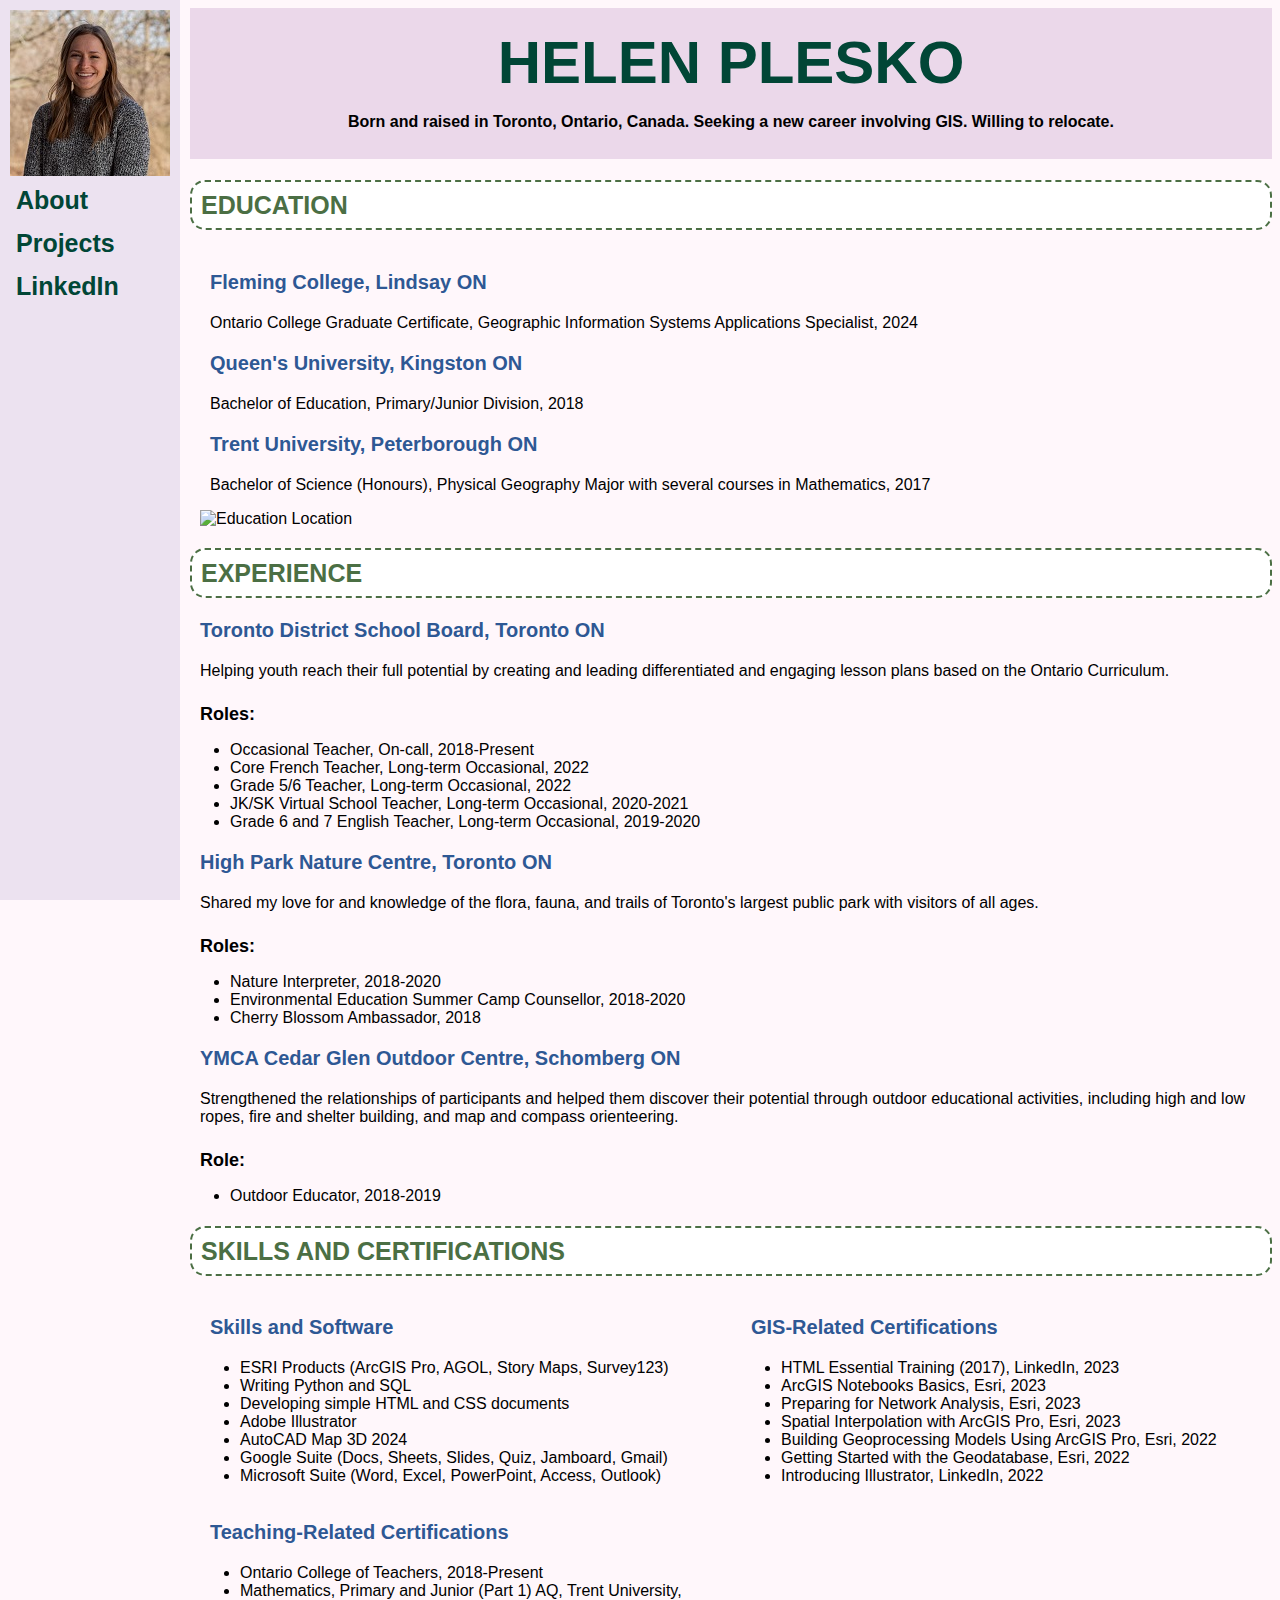
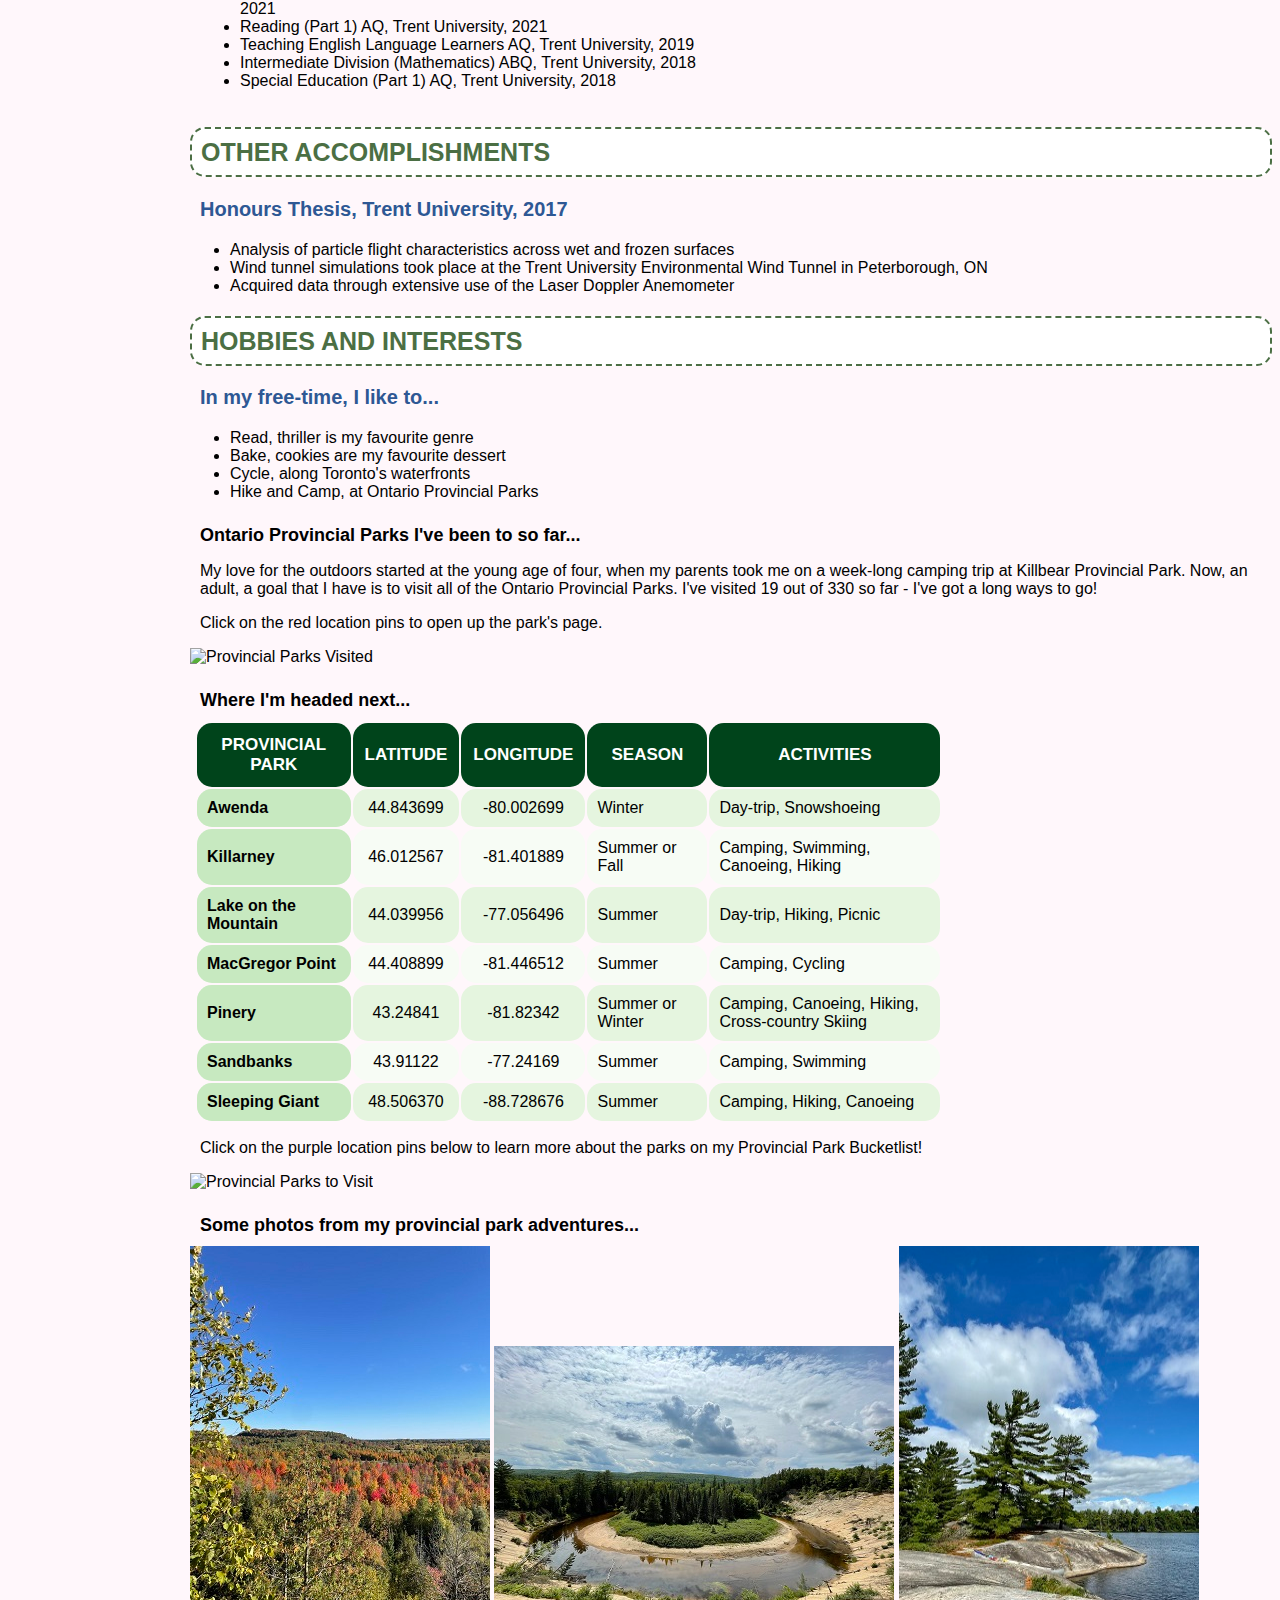
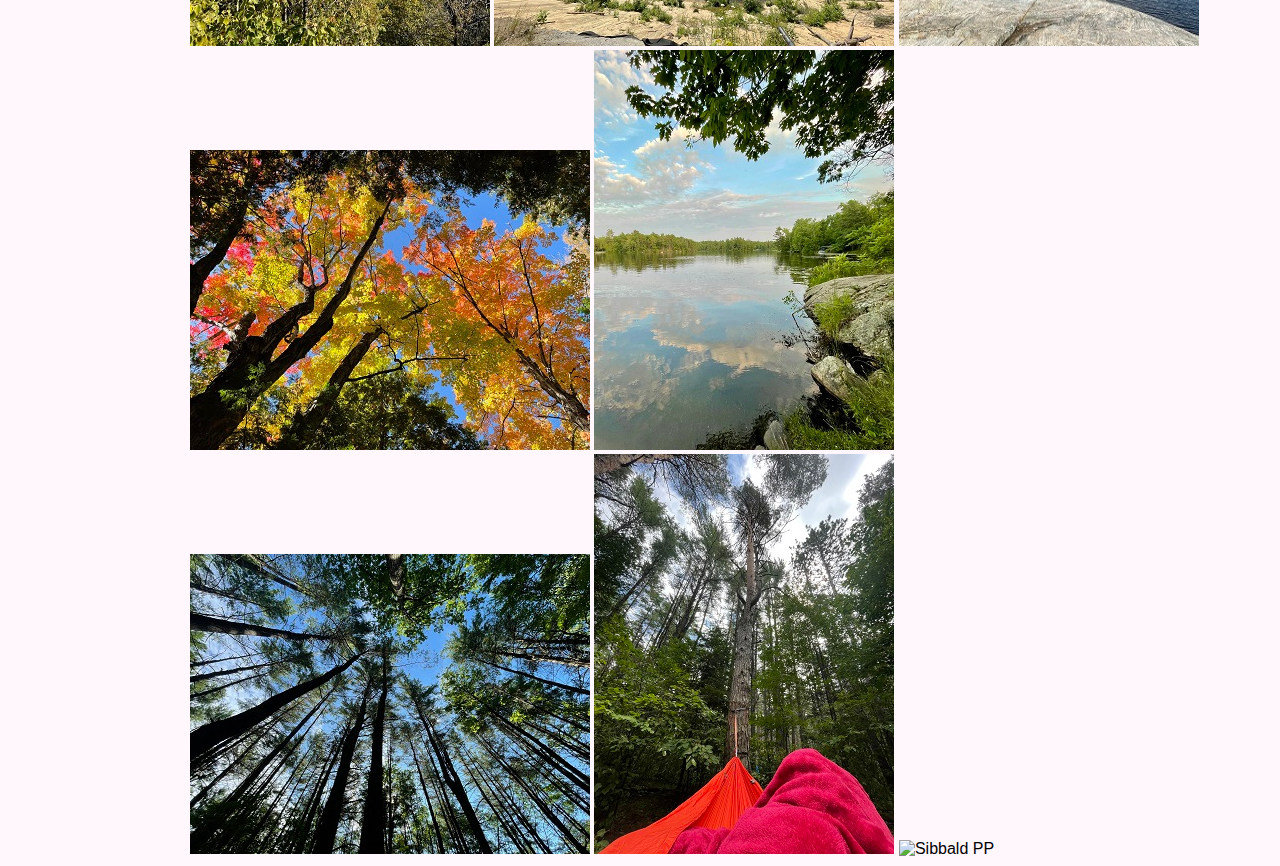
==== index.html @ 0fd867c6 "Update index.html" ====
<!DOCTYPE html>
<html lang="en">
<head>
	<title>Helen Plesko</title>
	<meta name="viewport" content="width=device-width, initial-scale=1">
	<!-- External link to stylesheet -->
	<link rel="stylesheet" href="./mystyle.css">
</head>
<body>

<!-- MenuOption Begin, inspired by: https://www.w3schools.com/howto/howto_css_fixed_sidebar.asp -->
<!-- Sidebar with a picture of myself and links to my webpages and external LinkedIn page. -->
<div class="leftmenu">
	<img src="HPleskoSelf.jpg" alt="Headshot of Helen Plesko" width="160" height="166" class="centerimage">
	<a href="./index.html">About</a>
	<a href="./projects.html">Projects</a>
	<a href="https://www.linkedin.com/in/helenplesko/" target="_blank">LinkedIn</a>
</div>
<!-- MenuOption End, inspired by: https://www.w3schools.com/howto/howto_css_fixed_sidebar.asp -->

<!-- Site banner text -->
<div class="sitebanner">
	<h1>HELEN PLESKO</h1>
	<p>Born and raised in Toronto, Ontario, Canada. Seeking a new career involving GIS. Willing to relocate.</p>
</div>

<!-- Education displayed with headings, what I studied, and a map showing where the institutions are on a static map. -->
<!-- Info is displayed in two columns so that they can be shown side by side. -->
<h2>EDUCATION</h2>
<div class="roweducation">
	<div class="columneducation">
		<h3>Fleming College, Lindsay ON</h3>
			<p>Ontario College Graduate Certificate, Geographic Information Systems Applications Specialist, 2024</p>
		<h3>Queen's University, Kingston ON</h3>
			<p>Bachelor of Education, Primary/Junior Division, 2018</p>
		<h3>Trent University, Peterborough ON</h3>
			<p>Bachelor of Science (Honours), Physical Geography Major with several courses in Mathematics, 2017</p>
	</div>
	<div class="columneducation">
		<!-- GMapsOption Begin -->
		<!-- Google API Static Map showing the locations of the post secondary schools I've attended. -->
		<img src="https://maps.googleapis.com/maps/api/staticmap?size=550x300&center=44.3251220%2C-77.5893000&maptype=roadmap&zoom=8&markers=size%3Amid%7Ccolor%3A0x387846%7Clabel%3AT%7CTrent+University+Peterborough+ON&markers=size%3Amid%7Ccolor%3Ared%7Clabel%3AF%7CFleming+College+Lindsay+ON&markers=size%3Amid%7Ccolor%3A0x3974BF%7Clabel%3AQ%7CQueens+University+Kingston+ON&key=AIzaSyD1Tk0KkDWUvFEaVfc79DU9C4dk5x-CjwI" alt="Education Location" width="550" height="300">
		<!-- GMapsOption End -->
	</div>
</div>

<!-- Experiences displayed with headings, what I did there, and roles in unordered lists. -->
<h2>EXPERIENCE</h2>
	<!-- Work Experience 1, with role listed as an unordered list -->
	<h3>Toronto District School Board, Toronto ON</h3>
	<p>Helping youth reach their full potential by creating and leading differentiated and engaging lesson plans based on the Ontario Curriculum.
	<h4>Roles:</h4>
		<ul>
			<li>Occasional Teacher, On-call, 2018-Present</li>
			<li>Core French Teacher, Long-term Occasional, 2022</li>
			<li>Grade 5/6 Teacher, Long-term Occasional, 2022</li>
			<li>JK/SK Virtual School Teacher, Long-term Occasional, 2020-2021</li>
			<li>Grade 6 and 7 English Teacher, Long-term Occasional, 2019-2020</li>
		</ul>
	<!-- Work Experience 2, with role listed as an unordered list -->
	<h3>High Park Nature Centre, Toronto ON</h3>
	<p>Shared my love for and knowledge of the flora, fauna, and trails of Toronto's largest public park with visitors of all ages.</p>
	<h4>Roles:</h4>
		<ul>
			<li>Nature Interpreter, 2018-2020</li>
			<li>Environmental Education Summer Camp Counsellor, 2018-2020</li>
			<li>Cherry Blossom Ambassador, 2018</li>
		</ul>
	<!-- Work Experience 3, with role listed as an unordered list -->
	<h3>YMCA Cedar Glen Outdoor Centre, Schomberg ON</h3>
	<p>Strengthened the relationships of participants and helped them discover their potential through outdoor educational activities, including high and low ropes, fire and shelter building, and map and compass orienteering.</p>
	<h4>Role:</h4>
		<ul>
			<li>Outdoor Educator, 2018-2019</li>
		</ul>

<!-- Skills and certifications displayed in three equal columns, becomes stacked when page is too small -->
<h2>SKILLS AND CERTIFICATIONS</h2>
<div class="rowskills">
	<div class="columnskills">
		<h3>Skills and Software</h3> 
			<ul> <!--Unordered list of my skills and software familiarity-->
				<li>ESRI Products (ArcGIS Pro, AGOL, Story Maps, Survey123)</li>
				<li>Writing Python and SQL</li>
				<li>Developing simple HTML and CSS documents</li>
				<li>Adobe Illustrator</li>
				<li>AutoCAD Map 3D 2024</li>
				<li>Google Suite (Docs, Sheets, Slides, Quiz, Jamboard, Gmail)</li>
				<li>Microsoft Suite (Word, Excel, PowerPoint, Access, Outlook)</li>
			</ul>
	</div>
	<div class="columnskills">
		<h3>GIS-Related Certifications</h3>
			<ul> <!--Unordered list of my GIS-related certifications-->
				<li>HTML Essential Training (2017), LinkedIn, 2023</li>
				<li>ArcGIS Notebooks Basics, Esri, 2023</li>
				<li>Preparing for Network Analysis, Esri, 2023</li>
				<li>Spatial Interpolation with ArcGIS Pro, Esri, 2023</li>
				<li>Building Geoprocessing Models Using ArcGIS Pro, Esri, 2022</li>
				<li>Getting Started with the Geodatabase, Esri, 2022</li>
				<li>Introducing Illustrator, LinkedIn, 2022</li>
			</ul>
	</div>
	<div class="columnskills">
		<h3>Teaching-Related Certifications</h3>
			<ul> <!--Unordered list of my teaching-related certifications-->
				<li>Ontario College of Teachers, 2018-Present</li>
				<li>Mathematics, Primary and Junior (Part 1) AQ, Trent University, 2021</li>
				<li>Reading (Part 1) AQ, Trent University, 2021</li>
				<li>Teaching English Language Learners AQ, Trent University, 2019</li>
				<li>Intermediate Division (Mathematics) ABQ, Trent University, 2018</li>
				<li>Special Education (Part 1) AQ, Trent University, 2018</li>
			</ul>
	</div>
</div>

<!-- Other accomplishments displayed with headings and unordered list describing accomplishment. -->
<h2>OTHER ACCOMPLISHMENTS</h2>
	<h3>Honours Thesis, Trent University, 2017</h3>
		<ul>
			<li>Analysis of particle flight characteristics across wet and frozen surfaces</li>
			<li>Wind tunnel simulations took place at the Trent University Environmental Wind Tunnel in Peterborough, ON</li>
			<li>Acquired data through extensive use of the Laser Doppler Anemometer</li>
		</ul>

<!-- Hobbies and interests displayed with headings, unordered lists, static image map, and table. -->
<h2>HOBBIES AND INTERESTS</h2>
	
	<h3>In my free-time, I like to...</h3>
		<ul> <!-- Unordered list of things I enjoy doing in my free-time -->
			<li>Read, thriller is my favourite genre</li>
			<li>Bake, cookies are my favourite dessert</li>
			<li>Cycle, along Toronto's waterfronts</li>
			<li>Hike and Camp, at Ontario Provincial Parks</li>
		</ul>
	
	<h4>Ontario Provincial Parks I've been to so far...</h4>
		<p>My love for the outdoors started at the young age of four, when my parents took me on a week-long camping trip at Killbear Provincial Park. Now, an adult, a goal that I have is to visit all of the Ontario Provincial Parks. I've visited 19 out of 330 so far - I've got a long ways to go!</p>
		<p>Click on the red location pins to open up the park's page.</p>
	
		<!-- GMapsOption Begin -->
		<!-- Google API Static Map showing the Ontario Provincial Parks I have visited. -->
		<img src="https://maps.googleapis.com/maps/api/staticmap?center=Balsam+Lake+Ontario&size=500x500&zoom=7&maptype=terrain&markers=size%3Atiny%7C45.3915%2C-79.2140&markers=size%3Atiny%7C44.62555%2C-78.85738&markers=size%3Atiny%7C44.89720%2C-77.20950&markers=size%3Atiny%7C43.40684%2C-79.76889&markers=size%3Atiny%7C43.8755%2C-78.777834&markers=size%3Atiny%7C44.150159%2C-79.898905&markers=size%3Atiny%7C44.340451%2C-78.534350&markers=size%3Atiny%7C43.81636964%2C-80.01141257&markers=size%3Atiny%7C45.91768%2C-80.55927&markers=size%3Atiny%7C45.00240053%2C-79.51835187&markers=size%3Atiny%7C45.35886%2C-80.21344&markers=size%3Atiny%7C44.296983%2C-78.270292&markers=size%3Atiny%7C44.0477951%2C-80.07415366&markers=size%3Atiny%7C43.953448%2C-77.522129&markers=size%3Atiny%7C45.567143502%2C-78.438456087&markers=size%3Atiny%7C44.0101%2C-77.7416&markers=size%3Atiny%7C44.3217%2C-79.3250&markers=size%3Atiny%7C44.88824%2C-79.75216&markers=size%3Atiny%7C44.498500%2C-80.047283&key=AIzaSyD1Tk0KkDWUvFEaVfc79DU9C4dk5x-CjwI" alt="Provincial Parks Visited" width="500" height="500" usemap="#parkmap">
		<!-- GMapsOption End -->

		<!-- Image Map Begin, inspired by https://www.w3schools.com/html/tryit.asp?filename=tryhtml_images_map2 -->
		<!-- Clicking on the pins on the static map will bring you to the parks page. -->
			<map name="parkmap">
				<area shape="circle" coords="287,112,5" alt="Algonquin Provincial Park (Pog Lake)" href="https://www.ontarioparks.com/park/algonquin" target="_blank">
				<area shape="circle" coords="216,137,5" alt="Arrowhead Provincial Park" href="https://www.ontarioparks.com/park/arrowhead" target="_blank">
				<area shape="circle" coords="248,234,5" alt="Balsam Lake Provincial Park" href="https://www.ontarioparks.com/park/balsamlake" target="_blank">
				<area shape="circle" coords="400,200,5" alt="Bon Echo Provincial Park" href="https://www.ontarioparks.com/park/bonecho" target="_blank">
				<area shape="circle" coords="164,389,5" alt="Bronte Creek Provincial Park" href="https://www.ontarioparks.com/park/brontecreek" target="_blank">
				<area shape="circle" coords="255,329,5" alt="Darlington Provincial Park" href="https://www.ontarioparks.com/park/darlington" target="_blank">
				<area shape="circle" coords="153,293,5" alt="Earl Rowe Provincial Park" href="https://www.ontarioparks.com/park/earlrowe" target="_blank">
				<area shape="circle" coords="278,270,5" alt="Emily Provincial Park" href="https://www.ontarioparks.com/park/emily" target="_blank">
				<area shape="circle" coords="142,336,5" alt="Forks of the Credit Provincial Park" href="https://www.ontarioparks.com/park/forksofthecredit" target="_blank">
				<area shape="circle" coords="94,68,5" alt="Grundy Lake Provincial Park" href="https://www.ontarioparks.com/park/grundylake" target="_blank">
				<area shape="circle" coords="189,184,5" alt="Hardy Lake Provincial Park" href="https://www.ontarioparks.com/park/hardylake" target="_blank">
				<area shape="circle" coords="125,140,5" alt="Killbear Provincial Park" href="https://www.ontarioparks.com/park/killbear" target="_blank">
				<area shape="circle" coords="302,278,5" alt="Mark S Burnham Provincial Park" href="https://www.ontarioparks.com/park/marksburnham" target="_blank">
				<area shape="circle" coords="137,308,5" alt="Mono Cliffs Provincial Park" href="https://www.ontarioparks.com/park/monocliffs" target="_blank">
				<area shape="circle" coords="370,320,5" alt="North Beach Provincial Park" href="https://www.ontarioparks.com/park/northbeach" target="_blank">
				<area shape="circle" coords="348,311,5" alt="Presqu'ile Provincial Park" href="https://www.ontarioparks.com/park/presquile" target="_blank">
				<area shape="circle" coords="206,274,5" alt="Sibbald Point Provincial Park" href="https://www.ontarioparks.com/park/sibbaldpoint" target="_blank">
				<area shape="circle" coords="167,201,5" alt="Six Mile Lake Provincial Park" href="https://www.ontarioparks.com/park/sixmilelake" target="_blank">
				<area shape="circle" coords="140,250,5" alt="Wasaga Beach Provincial Park" href="https://www.ontarioparks.com/park/wasagabeach" target="_blank">
			</map>
		<!-- Image Map End, inspired by https://www.w3schools.com/html/tryit.asp?filename=tryhtml_images_map2 -->
			
	<h4>Where I'm headed next...</h4>
	
		<!-- TableOption Begin -->
		<!-- Table of the Ontario Provincial Parks I hope to visit in the near future, their latitudes, longitudes, when I would visit, and activities to do there. -->
		<table id="futureparks">
			<tr> <!--Column Headings-->
				<th>PROVINCIAL PARK</th>
				<th>LATITUDE</th>
				<th>LONGITUDE</th>
				<th>SEASON</th>
				<th>ACTIVITIES</th>
			</tr>
			<tr> <!--Park 1-->
				<td>Awenda</td>
				<td>44.843699</td>
				<td>-80.002699</td>
				<td>Winter</td>
				<td>Day-trip, Snowshoeing</td>
			</tr>
			<tr> <!--Park 2-->
				<td>Killarney</td>
				<td>46.012567</td>
				<td>-81.401889</td>
				<td>Summer or Fall</td>
				<td>Camping, Swimming, Canoeing, Hiking</td>
			</tr>
			<tr> <!--Park 3-->
				<td>Lake on the Mountain</td>
				<td>44.039956</td>
				<td>-77.056496</td>
				<td>Summer</td>
				<td>Day-trip, Hiking, Picnic</td>
			</tr>
			<tr> <!--Park 4-->
				<td>MacGregor Point</td>
				<td>44.408899</td>
				<td>-81.446512</td>
				<td>Summer</td>
				<td>Camping, Cycling</td>
			</tr>
			<tr> <!--Park 5-->
				<td>Pinery</td>
				<td>43.24841</td>
				<td>-81.82342</td>
				<td>Summer or Winter</td>
				<td>Camping, Canoeing, Hiking, Cross-country Skiing</td>
			</tr>
			<tr> <!--Park 6-->
				<td>Sandbanks</td>
				<td>43.91122</td>
				<td>-77.24169</td>
				<td>Summer</td>
				<td>Camping, Swimming</td>
			</tr>
			<tr> <!--Park 7-->
				<td>Sleeping Giant</td>
				<td>48.506370</td>
				<td>-88.728676</td>
				<td>Summer</td>
				<td>Camping, Hiking, Canoeing</td>
			</tr>
		</table>
		<!--TableOption End-->
		
		<p>Click on the purple location pins below to learn more about the parks on my Provincial Park Bucketlist! </p>
		<!-- GMapsOption Begin -->
		<!-- Google API Static Map showing the Ontario Provincial Parks I hope to visit in the near future. -->
		<img src="https://maps.googleapis.com/maps/api/staticmap?center=46.18932867357%2C-82.7938472446&size=620x500&zoom=6&maptype=terrain&markers=size%3Atiny%7Ccolor%3A0xca38ff%7C44.843699%2C-80.002699&markers=size%3Atiny%7Ccolor%3A0xca38ff%7C46.012567%2C-81.401889&markers=size%3Atiny%7Ccolor%3A0xca38ff%7C44.039956%2C-77.056496&markers=size%3Atiny%7Ccolor%3A0xca38ff%7C44.408899%2C-81.446512&markers=size%3Atiny%7Ccolor%3A0xca38ff%7C43.24841%2C-81.82342&markers=size%3Atiny%7Ccolor%3A0xca38ff%7C43.91122%2C-77.24169&markers=size%3Atiny%7Ccolor%3A0xca38ff%7C48.506370%2C-88.728676&key=AIzaSyD1Tk0KkDWUvFEaVfc79DU9C4dk5x-CjwI" alt="Provincial Parks to Visit" width="620" height="500" usemap="#futureparkmap">
		<!-- GMapsOption End -->

		<!-- Image Map Begin, inspired by https://www.w3schools.com/html/tryit.asp?filename=tryhtml_images_map2 -->
		<!-- Clicking on the pins on the static map will bring you to the parks page. -->
			<map name="futureparkmap">
				<area shape="circle" coords="435,326,5" alt="Awenda Provincial Park" href="https://www.ontarioparks.com/park/awenda" target="_blank">
				<area shape="circle" coords="374,252,5" alt="Killarney Provincial Park" href="https://www.ontarioparks.com/park/killarney" target="_blank">
				<area shape="circle" coords="572,378,5" alt="Lake on the Mountain Provincial Park" href="https://www.ontarioparks.com/park/lakeonthemountain" target="_blank">
				<area shape="circle" coords="370,356,5" alt="MacGregor Point Provincial Park" href="https://www.ontarioparks.com/park/macgregorpoint" target="_blank">
				<area shape="circle" coords="355,429,5" alt="Pinery Provincial Park" href="https://www.ontarioparks.com/park/pinery" target="_blank">
				<area shape="circle" coords="562,388,5" alt="Sandbanks Provincial Park" href="https://www.ontarioparks.com/park/sandbanks" target="_blank">
				<area shape="circle" coords="39,86,5" alt="Sleeping Giant Provincial Park" href="https://www.ontarioparks.com/park/sleepinggiant" target="_blank">
			</map>
		<!-- Image Map End, inspired by https://www.w3schools.com/html/tryit.asp?filename=tryhtml_images_map2 -->
		
	<h4>Some photos from my provincial park adventures...</h4>
		<!-- ImageOption Begin -->
		<!-- Images I have taken at various provincial parks -->
		<img src="HPleskoMonoCliffs.jpeg" alt="Mono Cliffs PP" width="300" height="400">
		<img src="HPleskoArrowhead.jpeg" alt="Arrowhead PP" width="400" height="300">
		<img src="HPleskoGrundy.jpeg" alt="Grundy PP" width="300" height="400">
		<img src="HPleskoForksOfTheCredit.jpeg" alt="Forks of the Credit PP" width="400" height="300">
		<img src="HPleskoSixMile.jpeg" alt="Six Mile PP" width="300" height="400">
		<img src="HPleskoBonEcho.jpeg" alt="Bon Echo PP" width="400" height="300">
		<img src="HPleskoAlgonquin.jpeg" alt="Algonquin PP" width="300" height="400">
		<img src="HPleskoSibbald.jpeg" alt="Sibbald PP" width="400" height="300">
		<!-- ImageOption End -->
	
</body>
</html>
---- mystyle.css ----
/* Body of html page background and font */
body {
	background-color: #fff7fb;
	font-family: "century gothic", verdana, arial, sans-serif;
	margin-left: 190px;
}

/* MenuOption Begin, inspired by https://www.w3schools.com/howto/howto_css_fixed_sidebar.asp */
/* Customization of side navigation bar */
.leftmenu {
	background-color: #ece2f0;
	height: 100%;
	width: 180px;
	position: fixed;
	top: 0;
	left: 0;
	padding-top: 10px;
}
/* Customization of the font in the side navigation bar */
.leftmenu a {
	color: #014636;
	font-weight: bold;
	font-size: 25px;
	font-family: "century gothic", verdana, arial, sans-serif;
	padding: 10px 6px 4px 16px;
	text-decoration: none;
	display: block;
}
/* Change colour, weight, size, and underline of font when mouse hovers over the sidebar links */
.leftmenu a:hover {
	color: #08519c;
	font-weight: lighter;
	font-size: 30px;
	text-decoration: underline;
	text-decoration-style: wavy;
}
/* ResponsiveOption Begin, inspired by https://www.w3schools.com/howto/tryit.asp?filename=tryhow_css_sidebar_responsive */
/* When the screen size is too small, my photo and the sidebar links move to the top of the page. */
@media screen and (max-width: 800px) {
	.leftmenu {
		width: 100%;
		height: auto;
		position: relative;
	}
	.leftmenu a {
		float: left;
	}
	body {
		margin-left: 0px; /* margin is removed from the body */
	}
}
/* ResponsiveOption End, inspired by https://www.w3schools.com/howto/tryit.asp?filename=tryhow_css_sidebar_responsive */
/* MenuOption End, inspired by https://www.w3schools.com/howto/howto_css_fixed_sidebar.asp */

/* Customization of site banner */
.sitebanner {
	text-align: center;
	padding-top: 5px;
	padding-bottom: 12px;
	background: #ebd8ea;
}
/* Customization of site banner paragraph text */
.sitebanner p {
	color: #000;
	text-align: center;
	font-weight: bold;
	font-size: 16px;
	font-family: "century gothic", verdana, arial, sans-serif;
	padding-left: 20px;
	padding-right: 20px;
}
/* Customization of Header 1 */
h1 {
	color: #014636;
	text-align: center;
	font-weight: bold;
	font-size: 60px;
	font-family: "century gothic", verdana, arial, sans-serif;
	margin-block-start: 15px;
	margin-block-end: 15px;
}

/* Customization of Header 2 */
/* h2, inspired by Shawn Morgan, https://fleming.desire2learn.com/d2l/home */
h2 {
	color: #4B6F44;
	text-align: left;
	font-weight: bold;
	font-size: 25px;
	font-family: "century gothic", verdana, arial, sans-serif;
	border-radius: 15px;
	border: 2px dashed #4B6F44;
	background: #FFF;
	padding: 9px;
	width: auto;
	height: 50px;
}
/* End of h2, inspired by Shawn Morgan, https://fleming.desire2learn.com/d2l/home */

/* Customization of Header 3 */
h3 {
	color: #2E5894;
	text-align: left;
	font-weight: bold;
	font-size: 20px;
	font-family: "century gothic", verdana, arial, sans-serif;
	padding-left: 10px;
	padding-right: 10px;
}

/* Customization of projects Header 3 text*/
/* .projects h3, inspired by Shawn Morgan, https://fleming.desire2learn.com/d2l/home */
.projects h3 {
	color: #2E5894;
	text-align: center;
	font-weight: bold;
	font-size: 20px;
	font-family: "century gothic", verdana, arial, sans-serif;
	border-radius: 15px;
	border: 1px solid #2E5894;
	background: #f0f5fc;
	padding: 7px;
	width: auto;
	height: 40px;
	padding-left: 10px;
	padding-right: 10px;
}
/* End of .projects h3, inspired by Shawn Morgan, https://fleming.desire2learn.com/d2l/home */

/* Customization of Header 4 */
h4 {
	color: #000;
	text-align: left;
	font-weight: bold;
	font-size: 18px;
	font-family: "century gothic", verdana, arial, sans-serif;
	margin-block-end: 10px;
	padding-left: 10px;
	padding-right: 10px;
}

/* Customization of paragraph text */
p {
	color: #000;
	text-align: left;
	font-weight: normal;
	font-size: 16px;
	font-family: "century gothic", verdana, arial, sans-serif;
	padding-left: 10px;
	padding-right: 10px;
}

/* TableOption Begin, inspired by https://www.w3schools.com/css/tryit.asp?filename=trycss_table_fancy */
/* Colours inspired by https://colorbrewer2.org/#type=sequential&scheme=Greens&n=9 */
/* Customization of whole table */
#futureparks {
	font-family: "century gothic", verdana, arial, sans-serif;
	width: 70%;
	padding-left: 5px;
	padding-right: 5px;
}
/* Customization of table content */
#futureparks td {
	border: 1px;
	padding: 10px;
	border-radius: 15px;
	font-size: 16px;
}
/* Make the first column a certain colour and bold */
#futureparks td:nth-child(1){
	background-color: #c7e9c0;
	font-weight: bold;
}
/* Make second and third column centered */
#futureparks td:nth-child(2), td:nth-child(3){
	text-align: center;
}
/* Make the even table rows a certain colour */
#futureparks tr:nth-child(even){
	background-color: #e5f5df;
}
/* Make the odd table rows a certain colour */
#futureparks tr:nth-child(odd){
	background-color: #f7fcf5;
}
/* Customization of table headings */
#futureparks th {
	padding: 12px;
	text-align: center;
	background-color: #00441b;
	color: white;
	border-radius: 15px;
	font-weight: bold;
	font-size: 17px;
}
/* TableOption End, inspired by https://www.w3schools.com/css/tryit.asp?filename=trycss_table_fancy */


/* Responsive Two Column Layout for About Page Begin, inspired by https://www.w3schools.com/howto/tryit.asp?filename=tryhow_css_two_columns_responsive */
/* Education Section */
* {
	box-sizing: border-box;
}
/* Create two even columns */
.columneducation {
	float: left;
	width: 50%; /* two columns */
	padding-left: 10px;
	padding-right: 10px;
}
/* Clear floats after the columns */
.roweducation:after {
	content: "";
	display: table;
	clear: both; 
}
/* Stack columns if page size is too small */
@media screen and (max-width: 1500px) {
	.columneducation {
		width: 100%;
	}
}
/* Responsive Two Column Layout for About Page End */

/* Responsive Three Column Layout for About Page Begin, inspired by https://www.w3schools.com/howto/tryit.asp?filename=tryhow_css_two_columns_responsive */
/* Skills and Certifications Section */
* {
	box-sizing: border-box;
}
/* Create three even columns */
.columnskills {
	float: left;
	width: 33.33%; /* three columns */
	padding-left: 10px;
	padding-right: 10px;
}
/* Clear floats after columns to allow page to continue flow of other content */
.rowskills:after {
	content: "";
	display: table;
	clear: both;
}
/* Display skills/certifications in two columns if page gets small */
@media screen and (max-width: 1500px) {
	.columnskills {
		width: 50%;
	}
}
/* Display skills/certifications in one column if page gets even smaller */
@media screen and (max-width: 700px) {
	.columnskills {
		width: 100%;
	}
}
/* Responsive Three Column Layout for About Page End */


/* Responsive Two Column Layout for Projects Page Begin, inspired by https://www.w3schools.com/howto/tryit.asp?filename=tryhow_css_two_columns_responsive */
/* Projects Section */
* {
	box-sizing: border-box;
}
/* Create two even columns */
.columnprojects {
	float: left;
	width: 50%; /* two columns */
	padding-left: 10px;
	padding-right: 10px;
}
/* Clear floats after columns to allow page to continue flow of other content */
.rowprojects:after {
	content: "";
	display: table;
	clear: both;
}
/* Display projects in one column if page size is too small */
@media screen and (max-width: 1500px) {
	.columnprojects {
		width: 100%;
	}
}
/* Responsive Two Column Layout for Projects Page End */


/* Center images, inspired by https://www.w3schools.com/howto/howto_css_image_center.asp */
.centerimage {
	display: block;
	margin-left: auto;
	margin-right: auto;
}


/* TableOption Begin, inspired by https://www.w3schools.com/css/tryit.asp?filename=trycss_table_fancy */
/* Colours inspired by https://colorbrewer2.org/#type=sequential&scheme=Blues&n=9 */
/* Customization of whole table */
#flemingcourses {
	font-family: "century gothic", verdana, arial, sans-serif;
	width: auto;
	padding-left: 5px;
	padding-right: 5px;
}
/* Customization of table content */
#flemingcourses td {
	border: 1px;
	padding: 10px;
	border-radius: 15px;
	text-align: center;
	font-size: 16px;
}
/* Make the odd table rows a certain colour */
#flemingcourses tr:nth-child(odd){
	background-color: #deebf7;
}
/* Make the even table rows a certain colour */
#flemingcourses tr:nth-child(even){
	background-color: #c6dbef;
}
/* Make the text in the even columns aligned left */
#flemingcourses td:nth-child(even), th:nth-child(even){
	text-align: left;
}
/* Customization of table headings */
#flemingcourses th {
	padding: 14px;
	background-color: #08519c;
	color: white;
	border-radius: 15px;
	font-size: 17px;
}
/* TableOption End, inspired by https://www.w3schools.com/css/tryit.asp?filename=trycss_table_fancy */
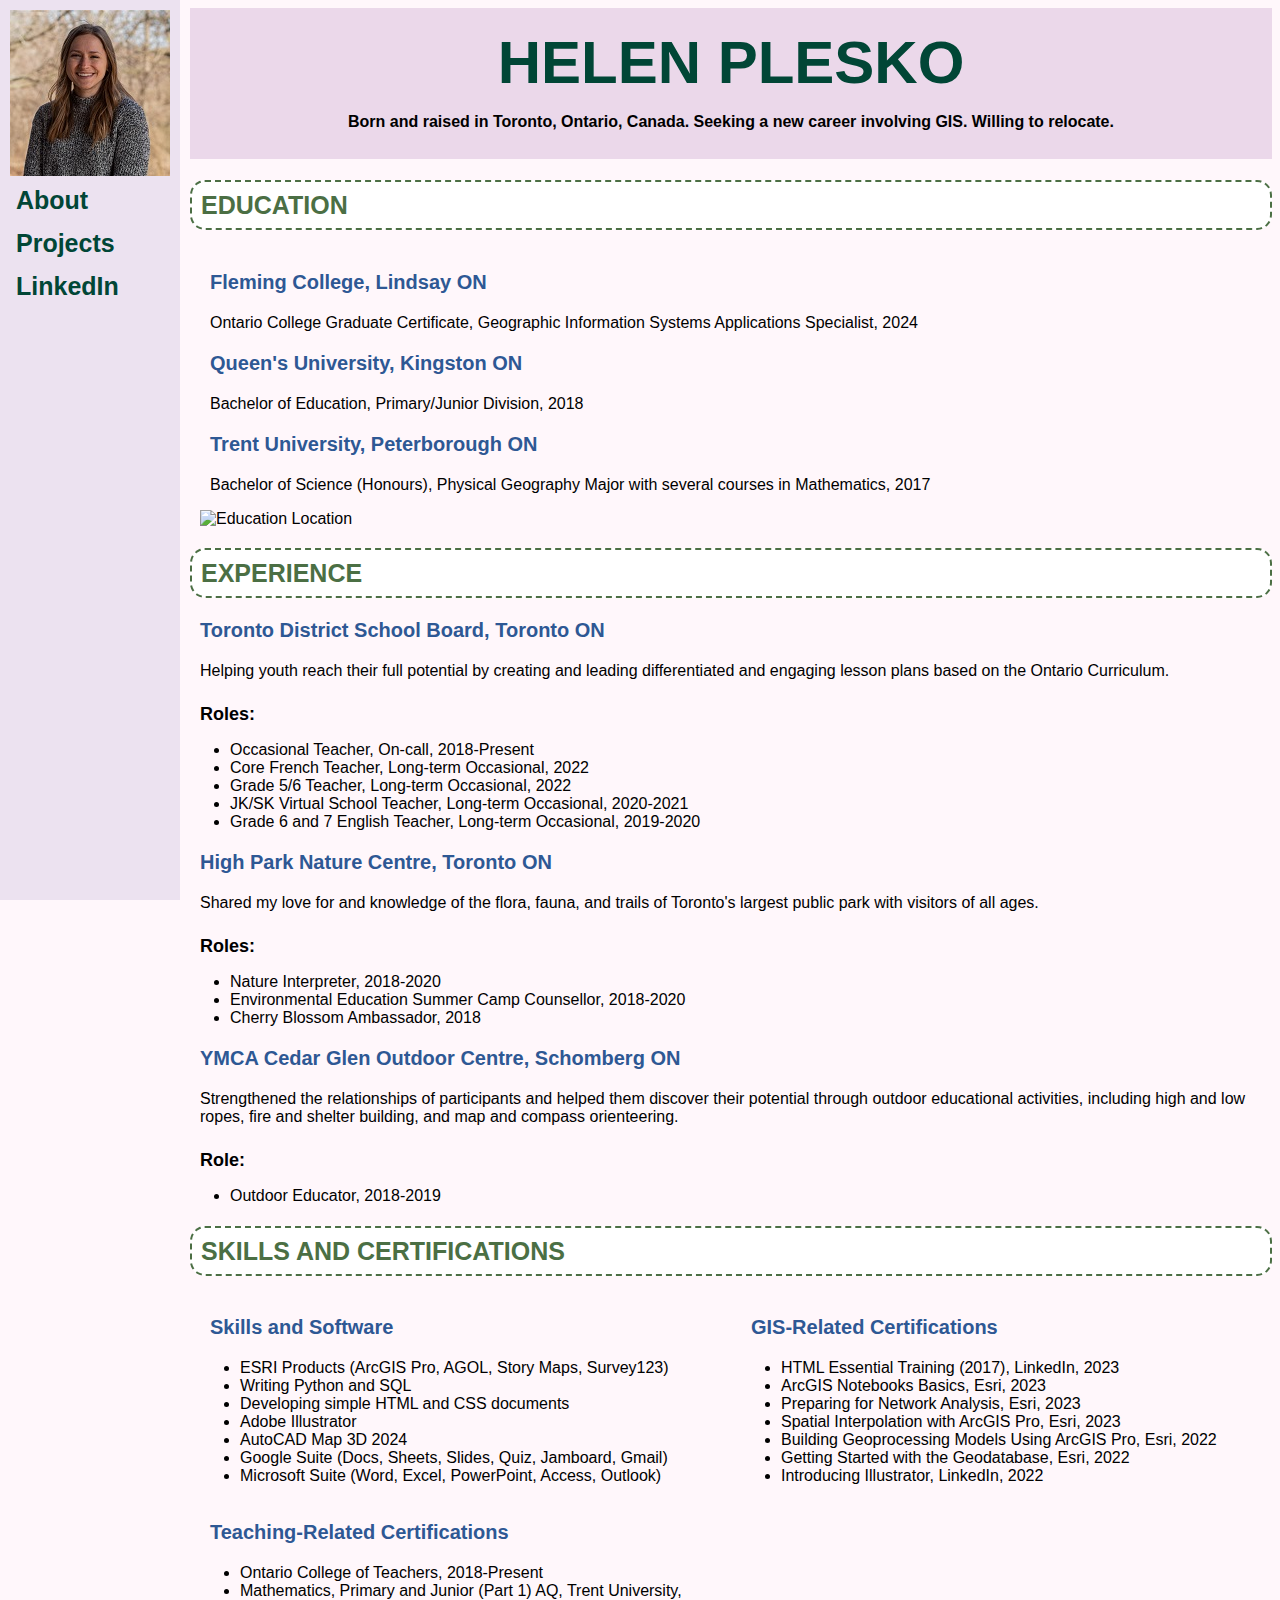
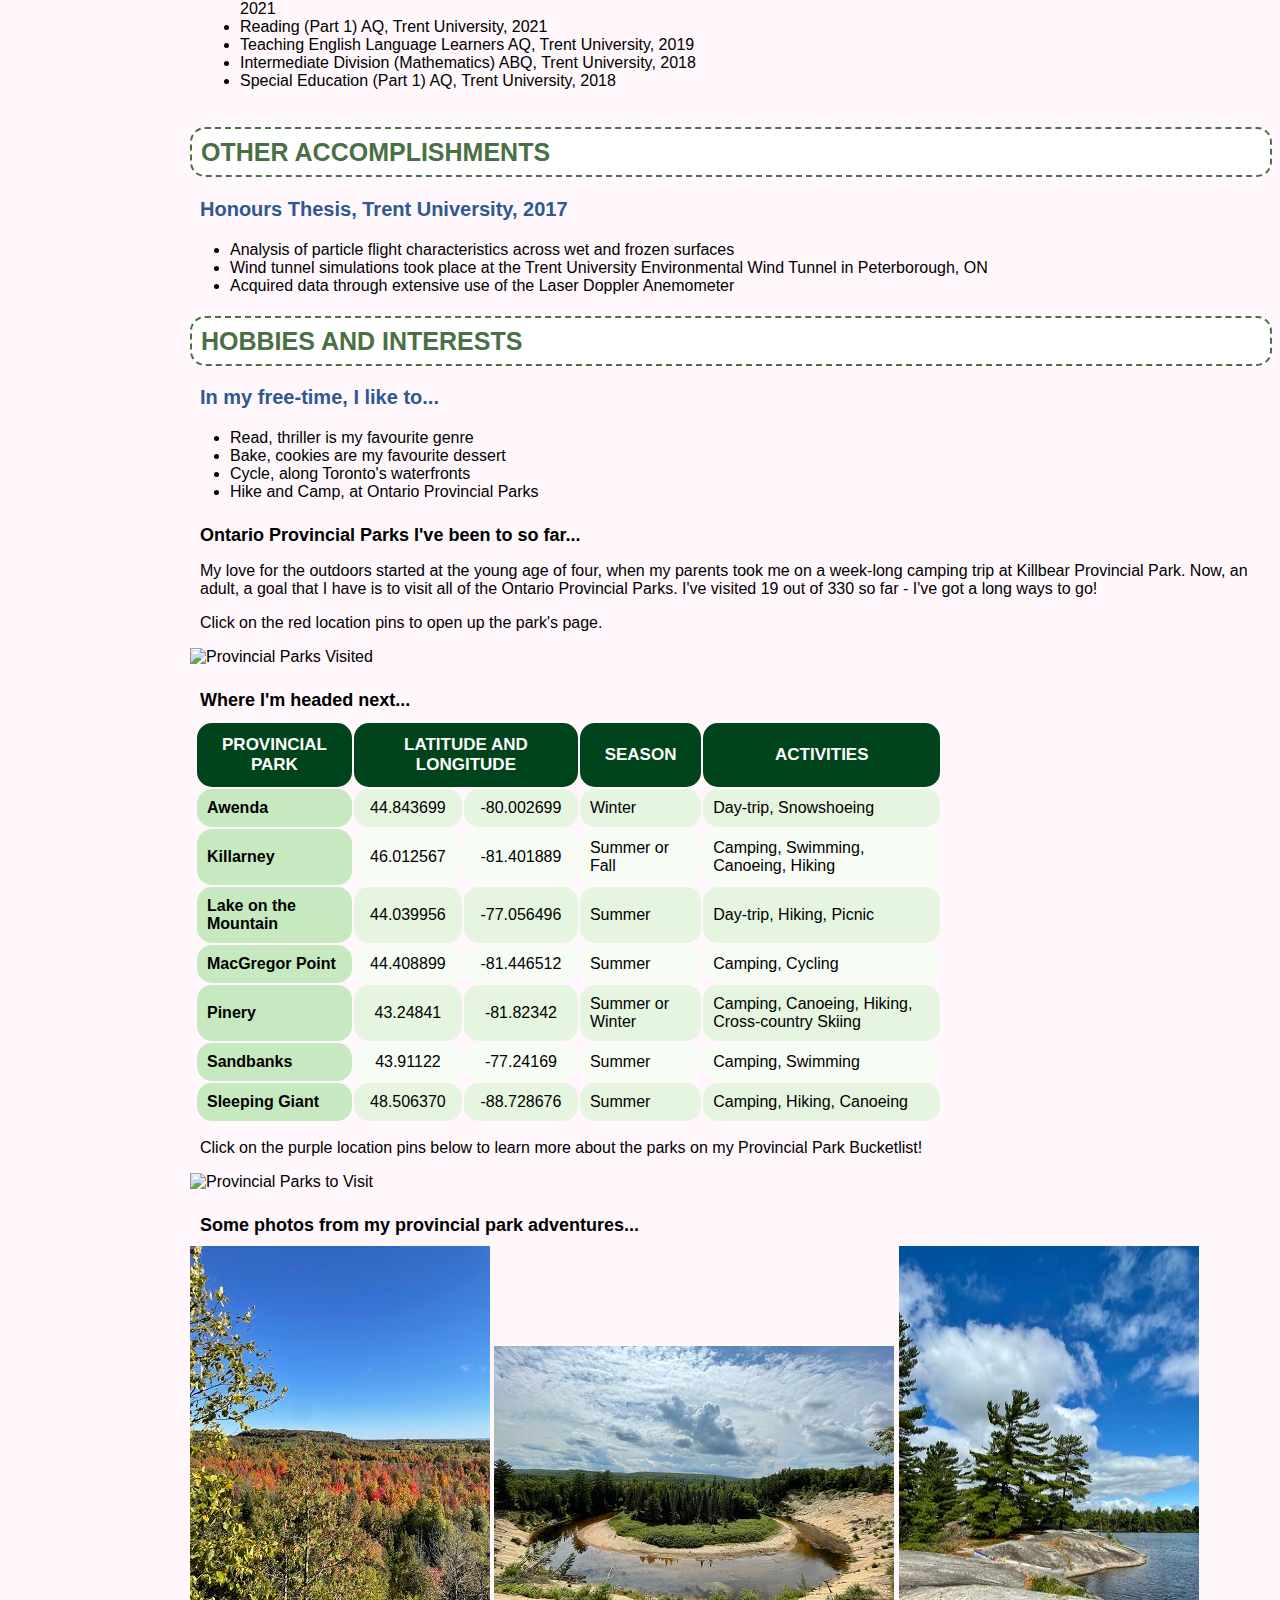
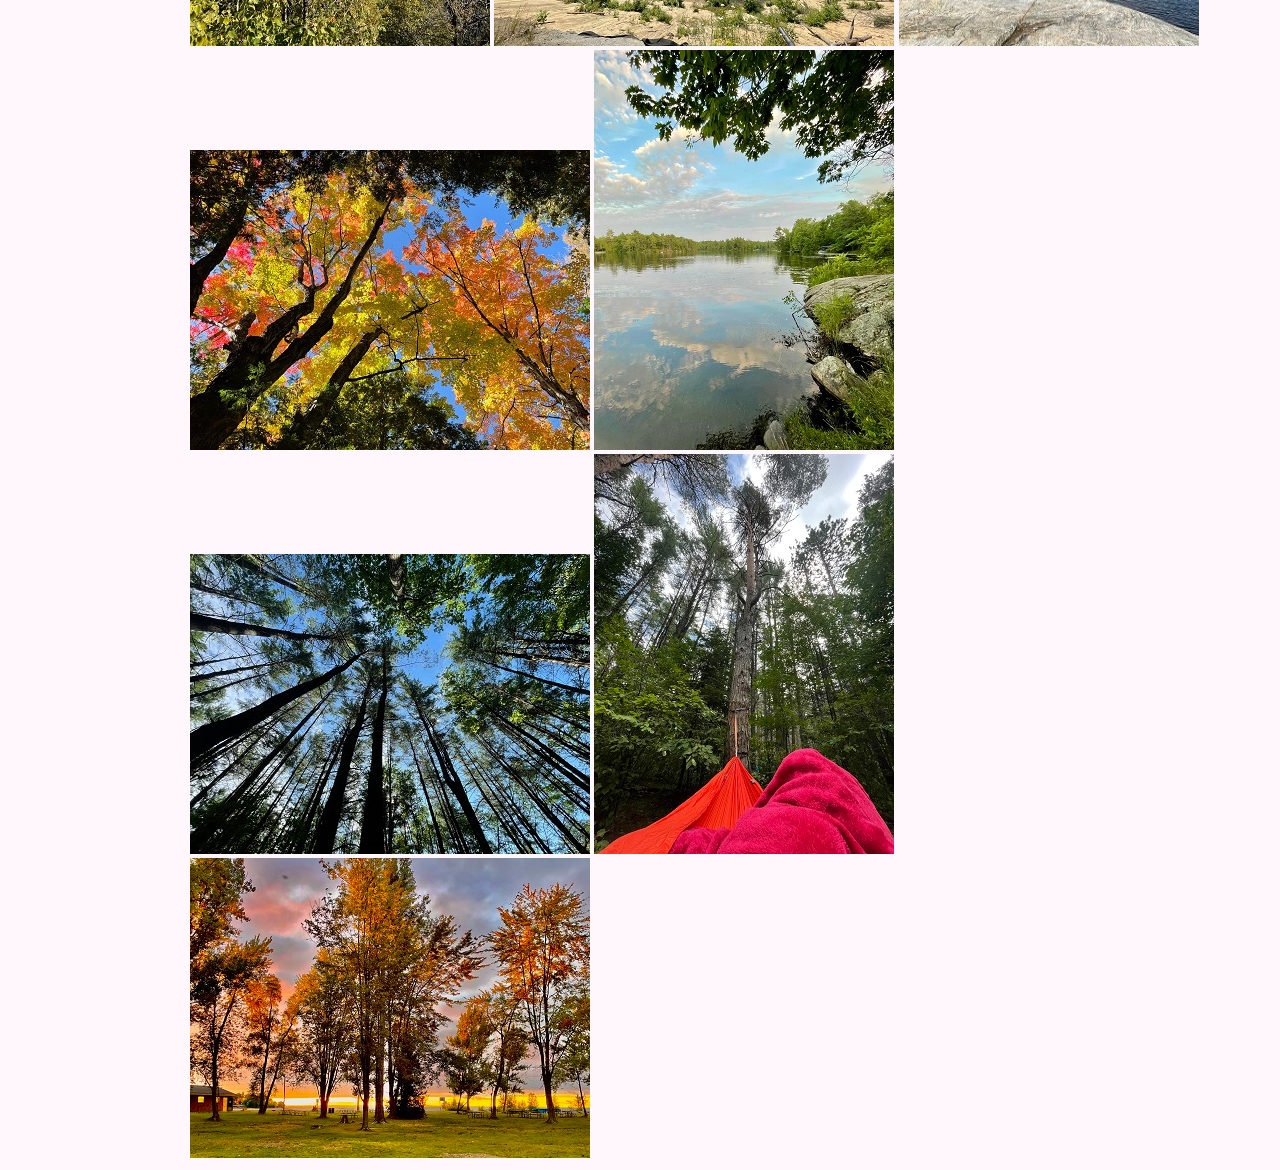
==== commit 6a0ded29: "Update index.html" ====
--- a/index.html
+++ b/index.html
@@ -175,8 +175,7 @@
 		<table id="futureparks">
 			<tr> <!--Column Headings-->
 				<th>PROVINCIAL PARK</th>
-				<th>LATITUDE</th>
-				<th>LONGITUDE</th>
+				<th colspan="2">LATITUDE AND LONGITUDE</th>
 				<th>SEASON</th>
 				<th>ACTIVITIES</th>
 			</tr>
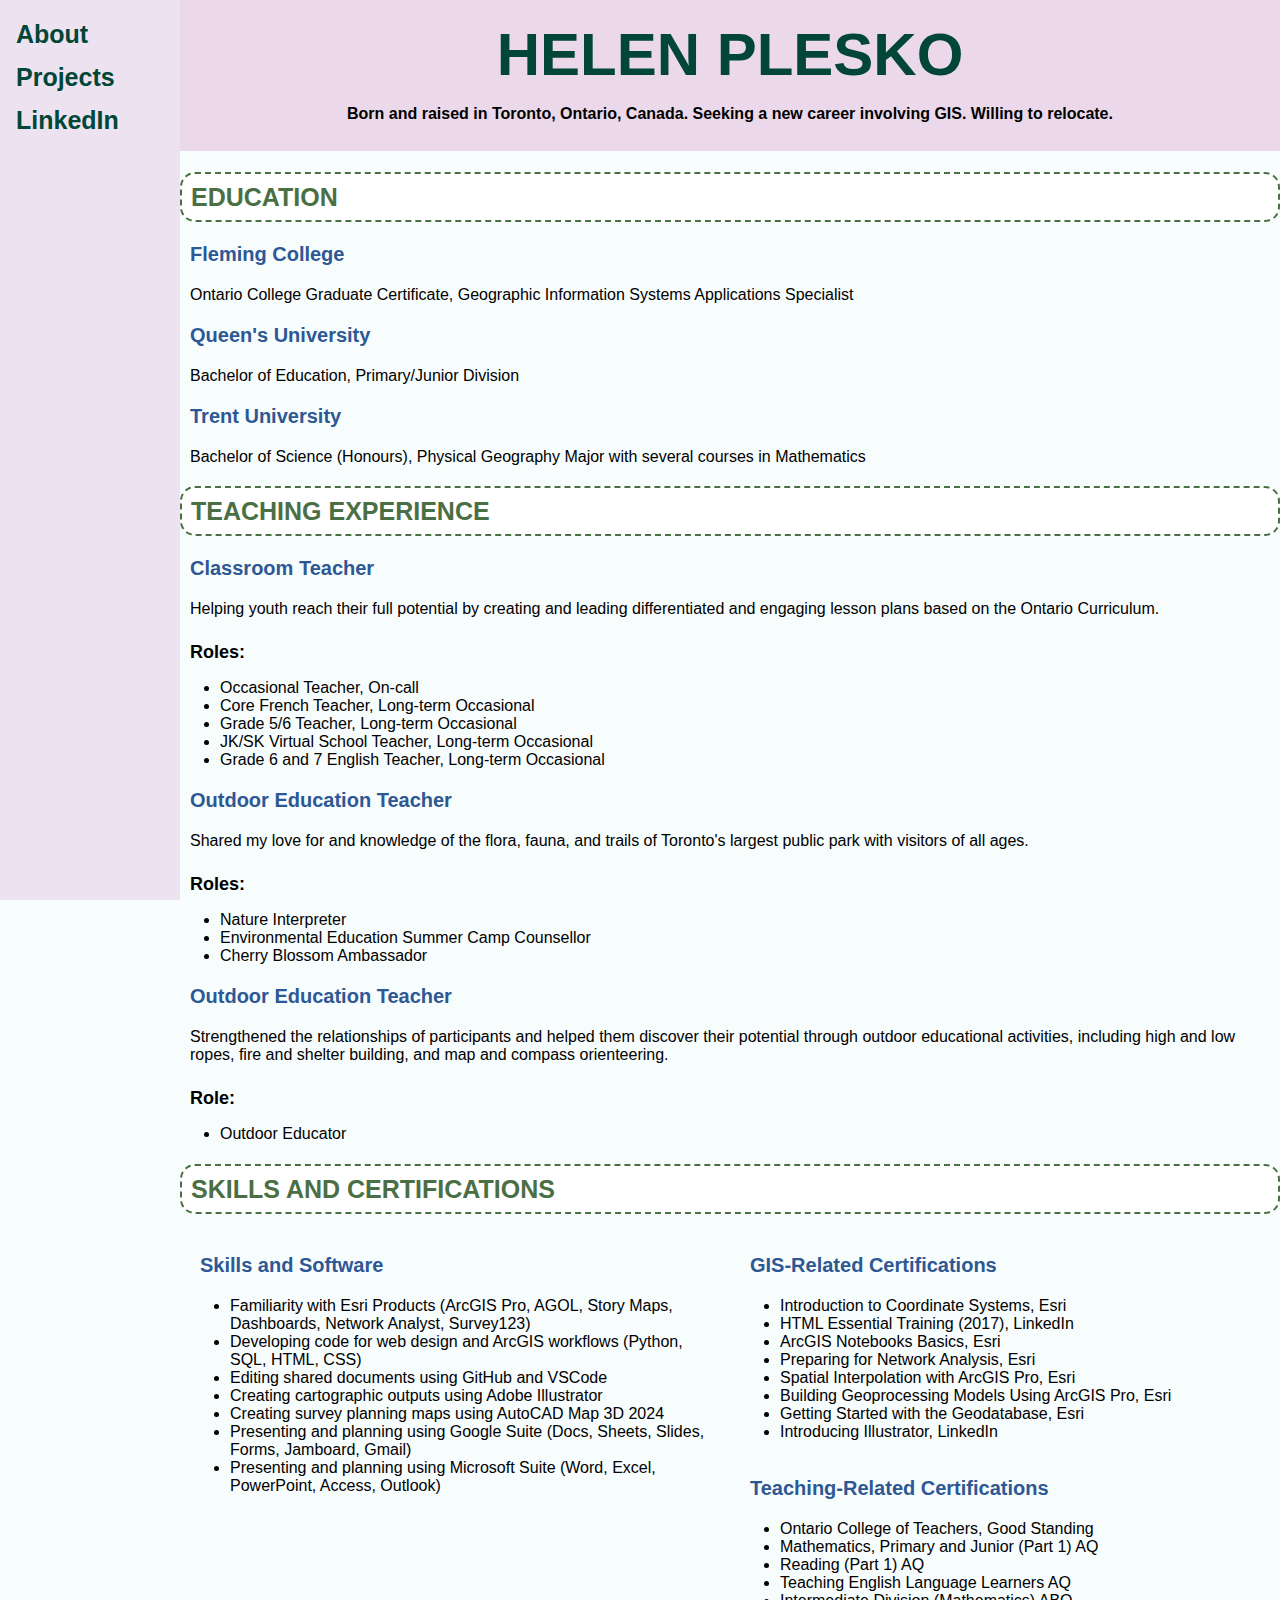
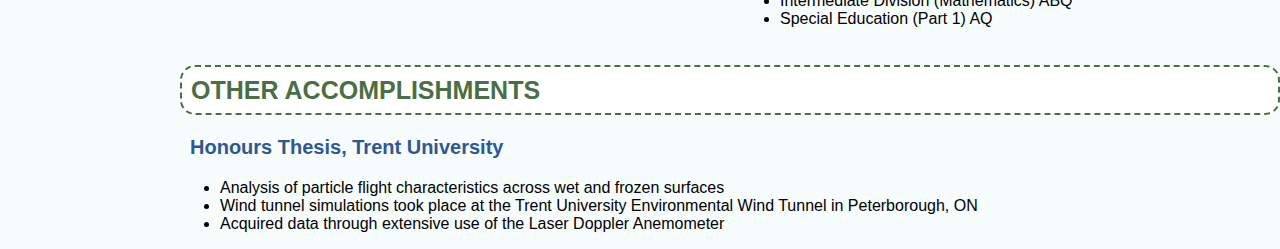
==== commit fa639182: "removing content" ====
--- a/index.html
+++ b/index.html
@@ -4,16 +4,15 @@
 	<title>Helen Plesko</title>
 	<meta name="viewport" content="width=device-width, initial-scale=1">
 	<!-- External link to stylesheet -->
-	<link rel="stylesheet" href="./mystyle.css">
+	<link rel="stylesheet" href="mystyle.css">
 </head>
 <body>
 
 <!-- MenuOption Begin, inspired by: https://www.w3schools.com/howto/howto_css_fixed_sidebar.asp -->
 <!-- Sidebar with a picture of myself and links to my webpages and external LinkedIn page. -->
 <div class="leftmenu">
-	<img src="HPleskoSelf.jpg" alt="Headshot of Helen Plesko" width="160" height="166" class="centerimage">
-	<a href="./index.html">About</a>
-	<a href="./projects.html">Projects</a>
+	<a href="index.html">About</a>
+	<a href="projects.html">Projects</a>
 	<a href="https://www.linkedin.com/in/helenplesko/" target="_blank">LinkedIn</a>
 </div>
 <!-- MenuOption End, inspired by: https://www.w3schools.com/howto/howto_css_fixed_sidebar.asp -->
@@ -27,51 +26,41 @@
 <!-- Education displayed with headings, what I studied, and a map showing where the institutions are on a static map. -->
 <!-- Info is displayed in two columns so that they can be shown side by side. -->
 <h2>EDUCATION</h2>
-<div class="roweducation">
-	<div class="columneducation">
-		<h3>Fleming College, Lindsay ON</h3>
-			<p>Ontario College Graduate Certificate, Geographic Information Systems Applications Specialist, 2024</p>
-		<h3>Queen's University, Kingston ON</h3>
-			<p>Bachelor of Education, Primary/Junior Division, 2018</p>
-		<h3>Trent University, Peterborough ON</h3>
-			<p>Bachelor of Science (Honours), Physical Geography Major with several courses in Mathematics, 2017</p>
-	</div>
-	<div class="columneducation">
-		<!-- GMapsOption Begin -->
-		<!-- Google API Static Map showing the locations of the post secondary schools I've attended. -->
-		<img src="https://maps.googleapis.com/maps/api/staticmap?size=550x300&center=44.3251220%2C-77.5893000&maptype=roadmap&zoom=8&markers=size%3Amid%7Ccolor%3A0x387846%7Clabel%3AT%7CTrent+University+Peterborough+ON&markers=size%3Amid%7Ccolor%3Ared%7Clabel%3AF%7CFleming+College+Lindsay+ON&markers=size%3Amid%7Ccolor%3A0x3974BF%7Clabel%3AQ%7CQueens+University+Kingston+ON&key=AIzaSyD1Tk0KkDWUvFEaVfc79DU9C4dk5x-CjwI" alt="Education Location" width="550" height="300">
-		<!-- GMapsOption End -->
-	</div>
-</div>
+		<h3>Fleming College</h3>
+			<p>Ontario College Graduate Certificate, Geographic Information Systems Applications Specialist</p>
+		<h3>Queen's University</h3>
+			<p>Bachelor of Education, Primary/Junior Division</p>
+		<h3>Trent University</h3>
+			<p>Bachelor of Science (Honours), Physical Geography Major with several courses in Mathematics</p>
 
 <!-- Experiences displayed with headings, what I did there, and roles in unordered lists. -->
-<h2>EXPERIENCE</h2>
+<h2>TEACHING EXPERIENCE</h2>
 	<!-- Work Experience 1, with role listed as an unordered list -->
-	<h3>Toronto District School Board, Toronto ON</h3>
+	<h3>Classroom Teacher</h3>
 	<p>Helping youth reach their full potential by creating and leading differentiated and engaging lesson plans based on the Ontario Curriculum.
 	<h4>Roles:</h4>
 		<ul>
-			<li>Occasional Teacher, On-call, 2018-Present</li>
-			<li>Core French Teacher, Long-term Occasional, 2022</li>
-			<li>Grade 5/6 Teacher, Long-term Occasional, 2022</li>
-			<li>JK/SK Virtual School Teacher, Long-term Occasional, 2020-2021</li>
-			<li>Grade 6 and 7 English Teacher, Long-term Occasional, 2019-2020</li>
+			<li>Occasional Teacher, On-call</li>
+			<li>Core French Teacher, Long-term Occasional</li>
+			<li>Grade 5/6 Teacher, Long-term Occasional</li>
+			<li>JK/SK Virtual School Teacher, Long-term Occasional</li>
+			<li>Grade 6 and 7 English Teacher, Long-term Occasional</li>
 		</ul>
 	<!-- Work Experience 2, with role listed as an unordered list -->
-	<h3>High Park Nature Centre, Toronto ON</h3>
+	<h3>Outdoor Education Teacher</h3>
 	<p>Shared my love for and knowledge of the flora, fauna, and trails of Toronto's largest public park with visitors of all ages.</p>
 	<h4>Roles:</h4>
 		<ul>
-			<li>Nature Interpreter, 2018-2020</li>
-			<li>Environmental Education Summer Camp Counsellor, 2018-2020</li>
-			<li>Cherry Blossom Ambassador, 2018</li>
+			<li>Nature Interpreter</li>
+			<li>Environmental Education Summer Camp Counsellor</li>
+			<li>Cherry Blossom Ambassador</li>
 		</ul>
 	<!-- Work Experience 3, with role listed as an unordered list -->
-	<h3>YMCA Cedar Glen Outdoor Centre, Schomberg ON</h3>
+	<h3>Outdoor Education Teacher</h3>
 	<p>Strengthened the relationships of participants and helped them discover their potential through outdoor educational activities, including high and low ropes, fire and shelter building, and map and compass orienteering.</p>
 	<h4>Role:</h4>
 		<ul>
-			<li>Outdoor Educator, 2018-2019</li>
+			<li>Outdoor Educator</li>
 		</ul>
 
 <!-- Skills and certifications displayed in three equal columns, becomes stacked when page is too small -->
@@ -80,188 +69,49 @@
 	<div class="columnskills">
 		<h3>Skills and Software</h3> 
 			<ul> <!--Unordered list of my skills and software familiarity-->
-				<li>ESRI Products (ArcGIS Pro, AGOL, Story Maps, Survey123)</li>
-				<li>Writing Python and SQL</li>
-				<li>Developing simple HTML and CSS documents</li>
-				<li>Adobe Illustrator</li>
-				<li>AutoCAD Map 3D 2024</li>
-				<li>Google Suite (Docs, Sheets, Slides, Quiz, Jamboard, Gmail)</li>
-				<li>Microsoft Suite (Word, Excel, PowerPoint, Access, Outlook)</li>
+				<li>Familiarity with Esri Products (ArcGIS Pro, AGOL, Story Maps, Dashboards, Network Analyst, Survey123)</li>
+				<li>Developing code for web design and ArcGIS workflows (Python, SQL, HTML, CSS)</li>
+				<li>Editing shared documents using GitHub and VSCode</li>
+				<li>Creating cartographic outputs using Adobe Illustrator</li>
+				<li>Creating survey planning maps using AutoCAD Map 3D 2024</li>
+				<li>Presenting and planning using Google Suite (Docs, Sheets, Slides, Forms, Jamboard, Gmail)</li>
+				<li>Presenting and planning using Microsoft Suite (Word, Excel, PowerPoint, Access, Outlook)</li>
 			</ul>
 	</div>
 	<div class="columnskills">
 		<h3>GIS-Related Certifications</h3>
 			<ul> <!--Unordered list of my GIS-related certifications-->
-				<li>HTML Essential Training (2017), LinkedIn, 2023</li>
-				<li>ArcGIS Notebooks Basics, Esri, 2023</li>
-				<li>Preparing for Network Analysis, Esri, 2023</li>
-				<li>Spatial Interpolation with ArcGIS Pro, Esri, 2023</li>
-				<li>Building Geoprocessing Models Using ArcGIS Pro, Esri, 2022</li>
-				<li>Getting Started with the Geodatabase, Esri, 2022</li>
-				<li>Introducing Illustrator, LinkedIn, 2022</li>
+				<li>Introduction to Coordinate Systems, Esri</li>
+				<li>HTML Essential Training (2017), LinkedIn</li>
+				<li>ArcGIS Notebooks Basics, Esri</li>
+				<li>Preparing for Network Analysis, Esri</li>
+				<li>Spatial Interpolation with ArcGIS Pro, Esri</li>
+				<li>Building Geoprocessing Models Using ArcGIS Pro, Esri</li>
+				<li>Getting Started with the Geodatabase, Esri</li>
+				<li>Introducing Illustrator, LinkedIn</li>
 			</ul>
 	</div>
 	<div class="columnskills">
 		<h3>Teaching-Related Certifications</h3>
 			<ul> <!--Unordered list of my teaching-related certifications-->
-				<li>Ontario College of Teachers, 2018-Present</li>
-				<li>Mathematics, Primary and Junior (Part 1) AQ, Trent University, 2021</li>
-				<li>Reading (Part 1) AQ, Trent University, 2021</li>
-				<li>Teaching English Language Learners AQ, Trent University, 2019</li>
-				<li>Intermediate Division (Mathematics) ABQ, Trent University, 2018</li>
-				<li>Special Education (Part 1) AQ, Trent University, 2018</li>
+				<li>Ontario College of Teachers, Good Standing</li>
+				<li>Mathematics, Primary and Junior (Part 1) AQ</li>
+				<li>Reading (Part 1) AQ</li>
+				<li>Teaching English Language Learners AQ</li>
+				<li>Intermediate Division (Mathematics) ABQ</li>
+				<li>Special Education (Part 1) AQ</li>
 			</ul>
 	</div>
 </div>
 
 <!-- Other accomplishments displayed with headings and unordered list describing accomplishment. -->
 <h2>OTHER ACCOMPLISHMENTS</h2>
-	<h3>Honours Thesis, Trent University, 2017</h3>
+	<h3>Honours Thesis, Trent University</h3>
 		<ul>
 			<li>Analysis of particle flight characteristics across wet and frozen surfaces</li>
 			<li>Wind tunnel simulations took place at the Trent University Environmental Wind Tunnel in Peterborough, ON</li>
 			<li>Acquired data through extensive use of the Laser Doppler Anemometer</li>
 		</ul>
 
-<!-- Hobbies and interests displayed with headings, unordered lists, static image map, and table. -->
-<h2>HOBBIES AND INTERESTS</h2>
-	
-	<h3>In my free-time, I like to...</h3>
-		<ul> <!-- Unordered list of things I enjoy doing in my free-time -->
-			<li>Read, thriller is my favourite genre</li>
-			<li>Bake, cookies are my favourite dessert</li>
-			<li>Cycle, along Toronto's waterfronts</li>
-			<li>Hike and Camp, at Ontario Provincial Parks</li>
-		</ul>
-	
-	<h4>Ontario Provincial Parks I've been to so far...</h4>
-		<p>My love for the outdoors started at the young age of four, when my parents took me on a week-long camping trip at Killbear Provincial Park. Now, an adult, a goal that I have is to visit all of the Ontario Provincial Parks. I've visited 19 out of 330 so far - I've got a long ways to go!</p>
-		<p>Click on the red location pins to open up the park's page.</p>
-	
-		<!-- GMapsOption Begin -->
-		<!-- Google API Static Map showing the Ontario Provincial Parks I have visited. -->
-		<img src="https://maps.googleapis.com/maps/api/staticmap?center=Balsam+Lake+Ontario&size=500x500&zoom=7&maptype=terrain&markers=size%3Atiny%7C45.3915%2C-79.2140&markers=size%3Atiny%7C44.62555%2C-78.85738&markers=size%3Atiny%7C44.89720%2C-77.20950&markers=size%3Atiny%7C43.40684%2C-79.76889&markers=size%3Atiny%7C43.8755%2C-78.777834&markers=size%3Atiny%7C44.150159%2C-79.898905&markers=size%3Atiny%7C44.340451%2C-78.534350&markers=size%3Atiny%7C43.81636964%2C-80.01141257&markers=size%3Atiny%7C45.91768%2C-80.55927&markers=size%3Atiny%7C45.00240053%2C-79.51835187&markers=size%3Atiny%7C45.35886%2C-80.21344&markers=size%3Atiny%7C44.296983%2C-78.270292&markers=size%3Atiny%7C44.0477951%2C-80.07415366&markers=size%3Atiny%7C43.953448%2C-77.522129&markers=size%3Atiny%7C45.567143502%2C-78.438456087&markers=size%3Atiny%7C44.0101%2C-77.7416&markers=size%3Atiny%7C44.3217%2C-79.3250&markers=size%3Atiny%7C44.88824%2C-79.75216&markers=size%3Atiny%7C44.498500%2C-80.047283&key=AIzaSyD1Tk0KkDWUvFEaVfc79DU9C4dk5x-CjwI" alt="Provincial Parks Visited" width="500" height="500" usemap="#parkmap">
-		<!-- GMapsOption End -->
-
-		<!-- Image Map Begin, inspired by https://www.w3schools.com/html/tryit.asp?filename=tryhtml_images_map2 -->
-		<!-- Clicking on the pins on the static map will bring you to the parks page. -->
-			<map name="parkmap">
-				<area shape="circle" coords="287,112,5" alt="Algonquin Provincial Park (Pog Lake)" href="https://www.ontarioparks.com/park/algonquin" target="_blank">
-				<area shape="circle" coords="216,137,5" alt="Arrowhead Provincial Park" href="https://www.ontarioparks.com/park/arrowhead" target="_blank">
-				<area shape="circle" coords="248,234,5" alt="Balsam Lake Provincial Park" href="https://www.ontarioparks.com/park/balsamlake" target="_blank">
-				<area shape="circle" coords="400,200,5" alt="Bon Echo Provincial Park" href="https://www.ontarioparks.com/park/bonecho" target="_blank">
-				<area shape="circle" coords="164,389,5" alt="Bronte Creek Provincial Park" href="https://www.ontarioparks.com/park/brontecreek" target="_blank">
-				<area shape="circle" coords="255,329,5" alt="Darlington Provincial Park" href="https://www.ontarioparks.com/park/darlington" target="_blank">
-				<area shape="circle" coords="153,293,5" alt="Earl Rowe Provincial Park" href="https://www.ontarioparks.com/park/earlrowe" target="_blank">
-				<area shape="circle" coords="278,270,5" alt="Emily Provincial Park" href="https://www.ontarioparks.com/park/emily" target="_blank">
-				<area shape="circle" coords="142,336,5" alt="Forks of the Credit Provincial Park" href="https://www.ontarioparks.com/park/forksofthecredit" target="_blank">
-				<area shape="circle" coords="94,68,5" alt="Grundy Lake Provincial Park" href="https://www.ontarioparks.com/park/grundylake" target="_blank">
-				<area shape="circle" coords="189,184,5" alt="Hardy Lake Provincial Park" href="https://www.ontarioparks.com/park/hardylake" target="_blank">
-				<area shape="circle" coords="125,140,5" alt="Killbear Provincial Park" href="https://www.ontarioparks.com/park/killbear" target="_blank">
-				<area shape="circle" coords="302,278,5" alt="Mark S Burnham Provincial Park" href="https://www.ontarioparks.com/park/marksburnham" target="_blank">
-				<area shape="circle" coords="137,308,5" alt="Mono Cliffs Provincial Park" href="https://www.ontarioparks.com/park/monocliffs" target="_blank">
-				<area shape="circle" coords="370,320,5" alt="North Beach Provincial Park" href="https://www.ontarioparks.com/park/northbeach" target="_blank">
-				<area shape="circle" coords="348,311,5" alt="Presqu'ile Provincial Park" href="https://www.ontarioparks.com/park/presquile" target="_blank">
-				<area shape="circle" coords="206,274,5" alt="Sibbald Point Provincial Park" href="https://www.ontarioparks.com/park/sibbaldpoint" target="_blank">
-				<area shape="circle" coords="167,201,5" alt="Six Mile Lake Provincial Park" href="https://www.ontarioparks.com/park/sixmilelake" target="_blank">
-				<area shape="circle" coords="140,250,5" alt="Wasaga Beach Provincial Park" href="https://www.ontarioparks.com/park/wasagabeach" target="_blank">
-			</map>
-		<!-- Image Map End, inspired by https://www.w3schools.com/html/tryit.asp?filename=tryhtml_images_map2 -->
-			
-	<h4>Where I'm headed next...</h4>
-	
-		<!-- TableOption Begin -->
-		<!-- Table of the Ontario Provincial Parks I hope to visit in the near future, their latitudes, longitudes, when I would visit, and activities to do there. -->
-		<table id="futureparks">
-			<tr> <!--Column Headings-->
-				<th>PROVINCIAL PARK</th>
-				<th colspan="2">LATITUDE AND LONGITUDE</th>
-				<th>SEASON</th>
-				<th>ACTIVITIES</th>
-			</tr>
-			<tr> <!--Park 1-->
-				<td>Awenda</td>
-				<td>44.843699</td>
-				<td>-80.002699</td>
-				<td>Winter</td>
-				<td>Day-trip, Snowshoeing</td>
-			</tr>
-			<tr> <!--Park 2-->
-				<td>Killarney</td>
-				<td>46.012567</td>
-				<td>-81.401889</td>
-				<td>Summer or Fall</td>
-				<td>Camping, Swimming, Canoeing, Hiking</td>
-			</tr>
-			<tr> <!--Park 3-->
-				<td>Lake on the Mountain</td>
-				<td>44.039956</td>
-				<td>-77.056496</td>
-				<td>Summer</td>
-				<td>Day-trip, Hiking, Picnic</td>
-			</tr>
-			<tr> <!--Park 4-->
-				<td>MacGregor Point</td>
-				<td>44.408899</td>
-				<td>-81.446512</td>
-				<td>Summer</td>
-				<td>Camping, Cycling</td>
-			</tr>
-			<tr> <!--Park 5-->
-				<td>Pinery</td>
-				<td>43.24841</td>
-				<td>-81.82342</td>
-				<td>Summer or Winter</td>
-				<td>Camping, Canoeing, Hiking, Cross-country Skiing</td>
-			</tr>
-			<tr> <!--Park 6-->
-				<td>Sandbanks</td>
-				<td>43.91122</td>
-				<td>-77.24169</td>
-				<td>Summer</td>
-				<td>Camping, Swimming</td>
-			</tr>
-			<tr> <!--Park 7-->
-				<td>Sleeping Giant</td>
-				<td>48.506370</td>
-				<td>-88.728676</td>
-				<td>Summer</td>
-				<td>Camping, Hiking, Canoeing</td>
-			</tr>
-		</table>
-		<!--TableOption End-->
-		
-		<p>Click on the purple location pins below to learn more about the parks on my Provincial Park Bucketlist! </p>
-		<!-- GMapsOption Begin -->
-		<!-- Google API Static Map showing the Ontario Provincial Parks I hope to visit in the near future. -->
-		<img src="https://maps.googleapis.com/maps/api/staticmap?center=46.18932867357%2C-82.7938472446&size=620x500&zoom=6&maptype=terrain&markers=size%3Atiny%7Ccolor%3A0xca38ff%7C44.843699%2C-80.002699&markers=size%3Atiny%7Ccolor%3A0xca38ff%7C46.012567%2C-81.401889&markers=size%3Atiny%7Ccolor%3A0xca38ff%7C44.039956%2C-77.056496&markers=size%3Atiny%7Ccolor%3A0xca38ff%7C44.408899%2C-81.446512&markers=size%3Atiny%7Ccolor%3A0xca38ff%7C43.24841%2C-81.82342&markers=size%3Atiny%7Ccolor%3A0xca38ff%7C43.91122%2C-77.24169&markers=size%3Atiny%7Ccolor%3A0xca38ff%7C48.506370%2C-88.728676&key=AIzaSyD1Tk0KkDWUvFEaVfc79DU9C4dk5x-CjwI" alt="Provincial Parks to Visit" width="620" height="500" usemap="#futureparkmap">
-		<!-- GMapsOption End -->
-
-		<!-- Image Map Begin, inspired by https://www.w3schools.com/html/tryit.asp?filename=tryhtml_images_map2 -->
-		<!-- Clicking on the pins on the static map will bring you to the parks page. -->
-			<map name="futureparkmap">
-				<area shape="circle" coords="435,326,5" alt="Awenda Provincial Park" href="https://www.ontarioparks.com/park/awenda" target="_blank">
-				<area shape="circle" coords="374,252,5" alt="Killarney Provincial Park" href="https://www.ontarioparks.com/park/killarney" target="_blank">
-				<area shape="circle" coords="572,378,5" alt="Lake on the Mountain Provincial Park" href="https://www.ontarioparks.com/park/lakeonthemountain" target="_blank">
-				<area shape="circle" coords="370,356,5" alt="MacGregor Point Provincial Park" href="https://www.ontarioparks.com/park/macgregorpoint" target="_blank">
-				<area shape="circle" coords="355,429,5" alt="Pinery Provincial Park" href="https://www.ontarioparks.com/park/pinery" target="_blank">
-				<area shape="circle" coords="562,388,5" alt="Sandbanks Provincial Park" href="https://www.ontarioparks.com/park/sandbanks" target="_blank">
-				<area shape="circle" coords="39,86,5" alt="Sleeping Giant Provincial Park" href="https://www.ontarioparks.com/park/sleepinggiant" target="_blank">
-			</map>
-		<!-- Image Map End, inspired by https://www.w3schools.com/html/tryit.asp?filename=tryhtml_images_map2 -->
-		
-	<h4>Some photos from my provincial park adventures...</h4>
-		<!-- ImageOption Begin -->
-		<!-- Images I have taken at various provincial parks -->
-		<img src="HPleskoMonoCliffs.jpeg" alt="Mono Cliffs PP" width="300" height="400">
-		<img src="HPleskoArrowhead.jpeg" alt="Arrowhead PP" width="400" height="300">
-		<img src="HPleskoGrundy.jpeg" alt="Grundy PP" width="300" height="400">
-		<img src="HPleskoForksOfTheCredit.jpeg" alt="Forks of the Credit PP" width="400" height="300">
-		<img src="HPleskoSixMile.jpeg" alt="Six Mile PP" width="300" height="400">
-		<img src="HPleskoBonEcho.jpeg" alt="Bon Echo PP" width="400" height="300">
-		<img src="HPleskoAlgonquin.jpeg" alt="Algonquin PP" width="300" height="400">
-		<img src="HPleskoSibbald.jpeg" alt="Sibbald PP" width="400" height="300">
-		<!-- ImageOption End -->
-	
 </body>
 </html>
--- a/mystyle.css
+++ b/mystyle.css
@@ -1,8 +1,13 @@
-/* Body of html page background and font */
+/* Background, font family, and margin of body of document */
 body {
-	background-color: #fff7fb;
-	font-family: "century gothic", verdana, arial, sans-serif;
-	margin-left: 190px;
+	background-color: #f7fcfd;
+	font-family: verdana, arial, sans-serif;
+	margin: 0px 0px 0px 180px;
+}
+
+/* Border box for whole page */
+* {
+	box-sizing: border-box;
 }
 
 /* MenuOption Begin, inspired by https://www.w3schools.com/howto/howto_css_fixed_sidebar.asp */
@@ -16,26 +21,24 @@
 	left: 0;
 	padding-top: 10px;
 }
-/* Customization of the font in the side navigation bar */
+/* Customization of the text in the side navigation bar */
 .leftmenu a {
 	color: #014636;
 	font-weight: bold;
 	font-size: 25px;
-	font-family: "century gothic", verdana, arial, sans-serif;
+	font-family: verdana, arial, sans-serif;
 	padding: 10px 6px 4px 16px;
 	text-decoration: none;
 	display: block;
 }
-/* Change colour, weight, size, and underline of font when mouse hovers over the sidebar links */
+/* Customization of the side navigation bar text when mouse hovers over them */
 .leftmenu a:hover {
 	color: #08519c;
 	font-weight: lighter;
 	font-size: 30px;
-	text-decoration: underline;
-	text-decoration-style: wavy;
 }
 /* ResponsiveOption Begin, inspired by https://www.w3schools.com/howto/tryit.asp?filename=tryhow_css_sidebar_responsive */
-/* When the screen size is too small, my photo and the sidebar links move to the top of the page. */
+/* When the screen size is too small, my photo and the side navigation bar links move to the top of the page. */
 @media screen and (max-width: 800px) {
 	.leftmenu {
 		width: 100%;
@@ -65,7 +68,7 @@
 	text-align: center;
 	font-weight: bold;
 	font-size: 16px;
-	font-family: "century gothic", verdana, arial, sans-serif;
+	font-family: verdana, arial, sans-serif;
 	padding-left: 20px;
 	padding-right: 20px;
 }
@@ -75,7 +78,7 @@
 	text-align: center;
 	font-weight: bold;
 	font-size: 60px;
-	font-family: "century gothic", verdana, arial, sans-serif;
+	font-family: verdana, arial, sans-serif;
 	margin-block-start: 15px;
 	margin-block-end: 15px;
 }
@@ -87,7 +90,7 @@
 	text-align: left;
 	font-weight: bold;
 	font-size: 25px;
-	font-family: "century gothic", verdana, arial, sans-serif;
+	font-family: verdana, arial, sans-serif;
 	border-radius: 15px;
 	border: 2px dashed #4B6F44;
 	background: #FFF;
@@ -103,7 +106,7 @@
 	text-align: left;
 	font-weight: bold;
 	font-size: 20px;
-	font-family: "century gothic", verdana, arial, sans-serif;
+	font-family: verdana, arial, sans-serif;
 	padding-left: 10px;
 	padding-right: 10px;
 }
@@ -115,7 +118,7 @@
 	text-align: center;
 	font-weight: bold;
 	font-size: 20px;
-	font-family: "century gothic", verdana, arial, sans-serif;
+	font-family: verdana, arial, sans-serif;
 	border-radius: 15px;
 	border: 1px solid #2E5894;
 	background: #f0f5fc;
@@ -133,7 +136,7 @@
 	text-align: left;
 	font-weight: bold;
 	font-size: 18px;
-	font-family: "century gothic", verdana, arial, sans-serif;
+	font-family: verdana, arial, sans-serif;
 	margin-block-end: 10px;
 	padding-left: 10px;
 	padding-right: 10px;
@@ -145,88 +148,13 @@
 	text-align: left;
 	font-weight: normal;
 	font-size: 16px;
-	font-family: "century gothic", verdana, arial, sans-serif;
-	padding-left: 10px;
-	padding-right: 10px;
-}
-
-/* TableOption Begin, inspired by https://www.w3schools.com/css/tryit.asp?filename=trycss_table_fancy */
-/* Colours inspired by https://colorbrewer2.org/#type=sequential&scheme=Greens&n=9 */
-/* Customization of whole table */
-#futureparks {
-	font-family: "century gothic", verdana, arial, sans-serif;
-	width: 70%;
-	padding-left: 5px;
-	padding-right: 5px;
-}
-/* Customization of table content */
-#futureparks td {
-	border: 1px;
-	padding: 10px;
-	border-radius: 15px;
-	font-size: 16px;
-}
-/* Make the first column a certain colour and bold */
-#futureparks td:nth-child(1){
-	background-color: #c7e9c0;
-	font-weight: bold;
-}
-/* Make second and third column centered */
-#futureparks td:nth-child(2), td:nth-child(3){
-	text-align: center;
-}
-/* Make the even table rows a certain colour */
-#futureparks tr:nth-child(even){
-	background-color: #e5f5df;
-}
-/* Make the odd table rows a certain colour */
-#futureparks tr:nth-child(odd){
-	background-color: #f7fcf5;
-}
-/* Customization of table headings */
-#futureparks th {
-	padding: 12px;
-	text-align: center;
-	background-color: #00441b;
-	color: white;
-	border-radius: 15px;
-	font-weight: bold;
-	font-size: 17px;
-}
-/* TableOption End, inspired by https://www.w3schools.com/css/tryit.asp?filename=trycss_table_fancy */
-
-
-/* Responsive Two Column Layout for About Page Begin, inspired by https://www.w3schools.com/howto/tryit.asp?filename=tryhow_css_two_columns_responsive */
-/* Education Section */
-* {
-	box-sizing: border-box;
-}
-/* Create two even columns */
-.columneducation {
-	float: left;
-	width: 50%; /* two columns */
-	padding-left: 10px;
-	padding-right: 10px;
-}
-/* Clear floats after the columns */
-.roweducation:after {
-	content: "";
-	display: table;
-	clear: both; 
-}
-/* Stack columns if page size is too small */
-@media screen and (max-width: 1500px) {
-	.columneducation {
-		width: 100%;
-	}
-}
-/* Responsive Two Column Layout for About Page End */
-
-/* Responsive Three Column Layout for About Page Begin, inspired by https://www.w3schools.com/howto/tryit.asp?filename=tryhow_css_two_columns_responsive */
-/* Skills and Certifications Section */
-* {
-	box-sizing: border-box;
-}
+	font-family: verdana, arial, sans-serif;
+	padding-left: 10px;
+	padding-right: 10px;
+}
+
+
+/* Responsive Three Column Layout for Skills and Certifications Section, inspired by https://www.w3schools.com/howto/tryit.asp?filename=tryhow_css_two_columns_responsive */
 /* Create three even columns */
 .columnskills {
 	float: left;
@@ -256,10 +184,6 @@
 
 
 /* Responsive Two Column Layout for Projects Page Begin, inspired by https://www.w3schools.com/howto/tryit.asp?filename=tryhow_css_two_columns_responsive */
-/* Projects Section */
-* {
-	box-sizing: border-box;
-}
 /* Create two even columns */
 .columnprojects {
 	float: left;
@@ -294,7 +218,7 @@
 /* Colours inspired by https://colorbrewer2.org/#type=sequential&scheme=Blues&n=9 */
 /* Customization of whole table */
 #flemingcourses {
-	font-family: "century gothic", verdana, arial, sans-serif;
+	font-family: verdana, arial, sans-serif;
 	width: auto;
 	padding-left: 5px;
 	padding-right: 5px;
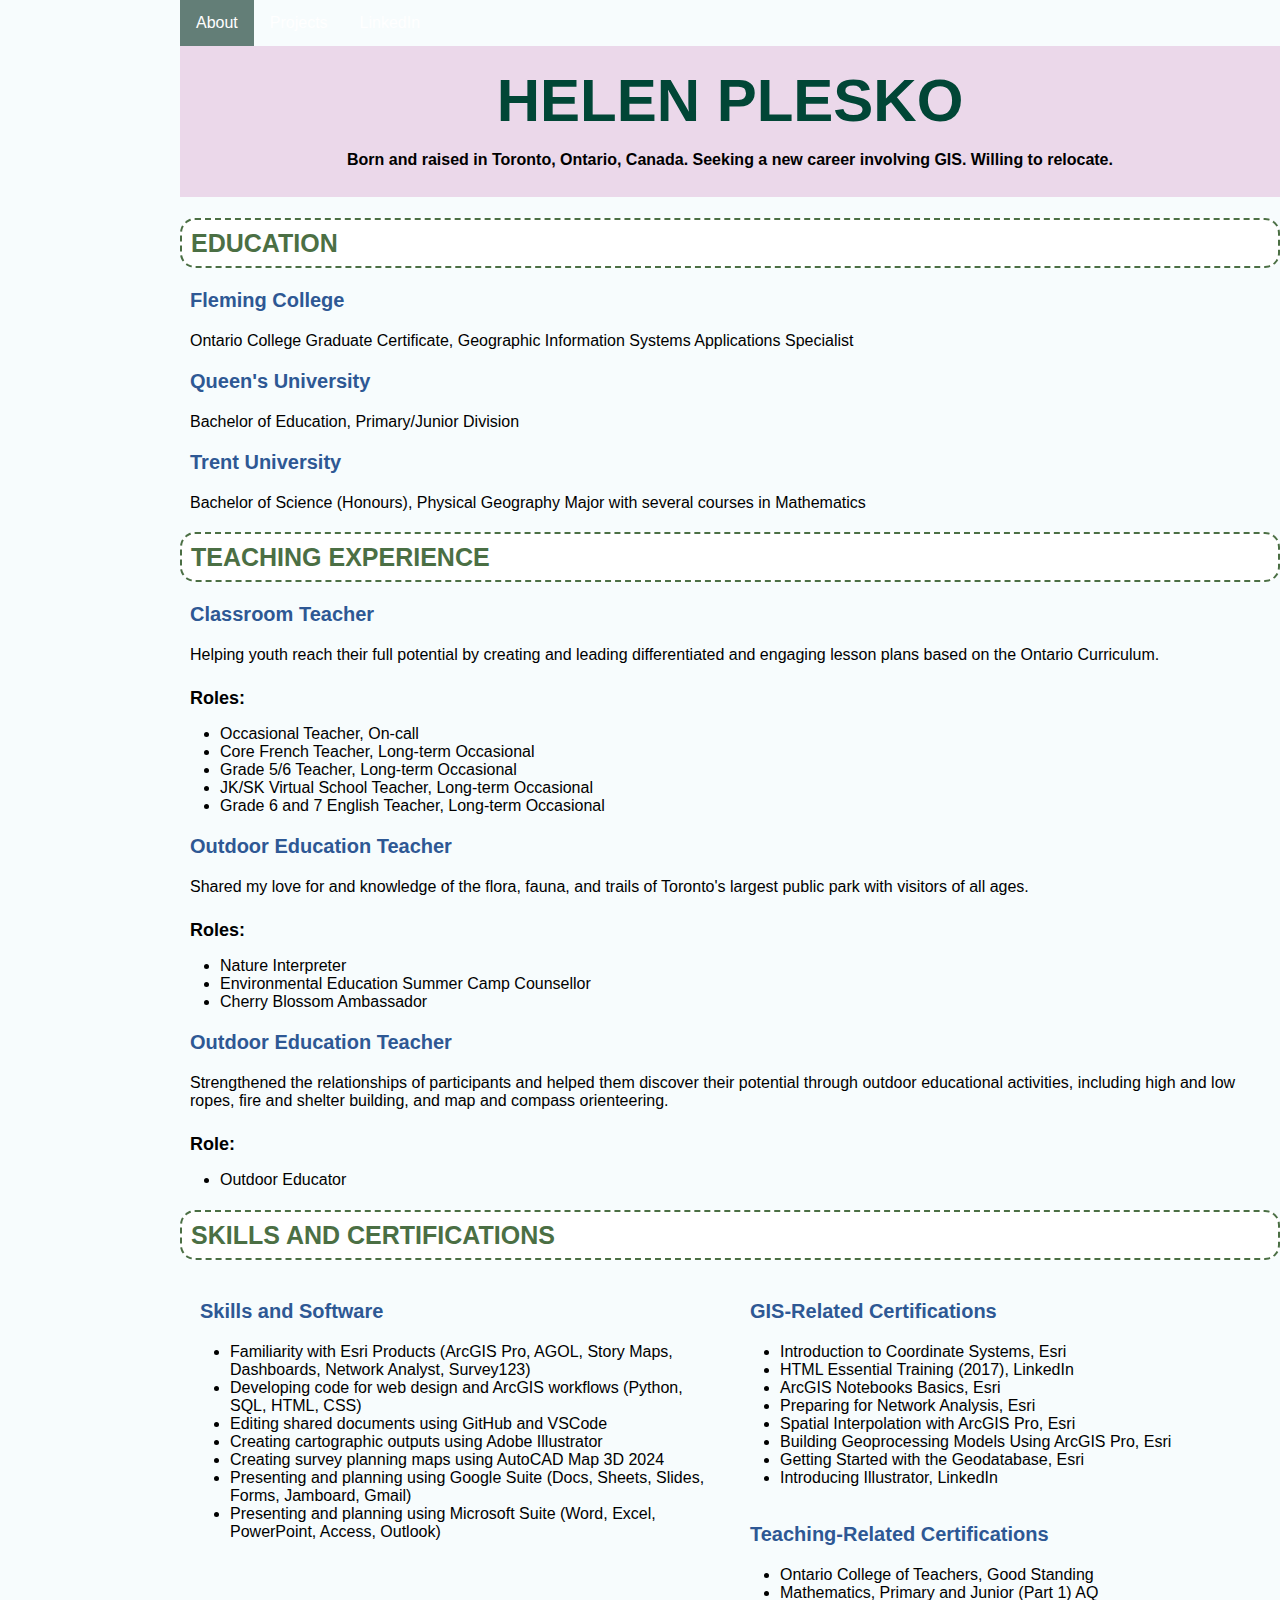
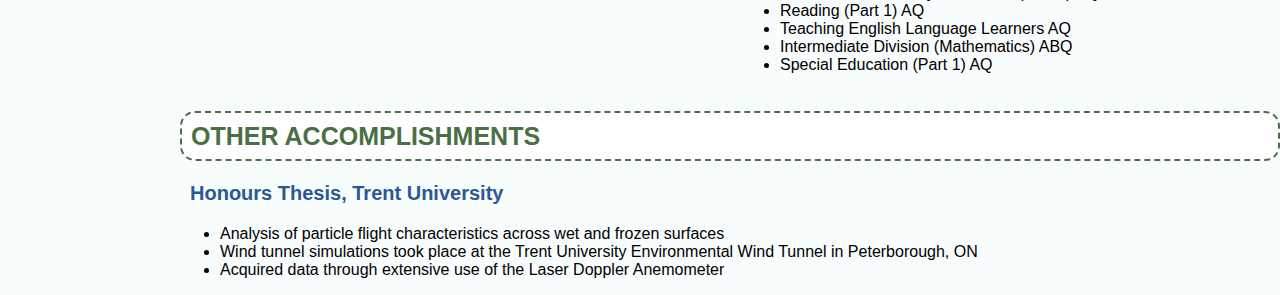
==== commit b34ee360: "editing nav bar" ====
--- a/index.html
+++ b/index.html
@@ -10,8 +10,8 @@
 
 <!-- MenuOption Begin, inspired by: https://www.w3schools.com/howto/howto_css_fixed_sidebar.asp -->
 <!-- Sidebar with a picture of myself and links to my webpages and external LinkedIn page. -->
-<div class="leftmenu">
-	<a href="index.html">About</a>
+<div class="navbar">
+	<a href="index.html" class="active">About</a>
 	<a href="projects.html">Projects</a>
 	<a href="https://www.linkedin.com/in/helenplesko/" target="_blank">LinkedIn</a>
 </div>
--- a/mystyle.css
+++ b/mystyle.css
@@ -1,7 +1,7 @@
 /* Background, font family, and margin of body of document */
 body {
 	background-color: #f7fcfd;
-	font-family: verdana, arial, sans-serif;
+	font-family: helvetica, arial, sans-serif;
 	margin: 0px 0px 0px 180px;
 }
 
@@ -11,7 +11,7 @@
 }
 
 /* MenuOption Begin, inspired by https://www.w3schools.com/howto/howto_css_fixed_sidebar.asp */
-/* Customization of side navigation bar */
+/* Customization of side navigation bar 
 .leftmenu {
 	background-color: #ece2f0;
 	height: 100%;
@@ -21,24 +21,24 @@
 	left: 0;
 	padding-top: 10px;
 }
-/* Customization of the text in the side navigation bar */
+/* Customization of the text in the side navigation bar 
 .leftmenu a {
 	color: #014636;
 	font-weight: bold;
 	font-size: 25px;
-	font-family: verdana, arial, sans-serif;
+	font-family: helvetica, arial, sans-serif;
 	padding: 10px 6px 4px 16px;
 	text-decoration: none;
 	display: block;
 }
-/* Customization of the side navigation bar text when mouse hovers over them */
+/* Customization of the side navigation bar text when mouse hovers over them 
 .leftmenu a:hover {
 	color: #08519c;
 	font-weight: lighter;
 	font-size: 30px;
 }
 /* ResponsiveOption Begin, inspired by https://www.w3schools.com/howto/tryit.asp?filename=tryhow_css_sidebar_responsive */
-/* When the screen size is too small, my photo and the side navigation bar links move to the top of the page. */
+/* When the screen size is too small, my photo and the side navigation bar links move to the top of the page. 
 @media screen and (max-width: 800px) {
 	.leftmenu {
 		width: 100%;
@@ -49,11 +49,115 @@
 		float: left;
 	}
 	body {
-		margin-left: 0px; /* margin is removed from the body */
+		margin-left: 0px; /* margin is removed from the body 
 	}
 }
 /* ResponsiveOption End, inspired by https://www.w3schools.com/howto/tryit.asp?filename=tryhow_css_sidebar_responsive */
 /* MenuOption End, inspired by https://www.w3schools.com/howto/howto_css_fixed_sidebar.asp */
+
+
+
+/* Customization of the navigation bar */
+.navbar {
+	overflow: hidden;
+	background-color: var(--navbar-color);
+	transition: .3s ease-in-out;
+}
+
+/* Customization of the links in the navigation bar */
+.navbar a {
+	float: left;
+	font-size: 16px;
+	color: white;
+	text-align: center;
+	padding: 14px 16px;
+	text-decoration: none;
+	display: block;
+}
+
+/* Selects active class for current page */
+.active {
+	background-color: #637e77;
+	color: white;
+}
+
+/* Customization of the navigation bar links when mouse hovers over them */
+.navbar a:hover {
+	background-color: #7ea69c;
+	transition: 0.3s;
+}
+
+/* Key frames animation webkit for older versions of chrome and safari */
+@-webkit-keyframes fadeInFromNone {
+    0% {opacity: 0}
+    1% {opacity: 0}
+    100% {opacity: 1}
+}
+/* Key frames animation for internet explorer */
+@keyframes fadeInFromNoneIE {
+    0% {opacity: 0}
+    1% {opacity: 0}
+	100% {opacity: 1}
+}
+/* Key frames animation for modern browsers that follow standard CSS specifications */
+@keyframes fadeInFromNone {
+    0% {opacity: 0}
+    1% {opacity: 0}
+    100% {opacity: 1}
+}
+
+/* Responsive Design for the navigation bar, heighter max with threshold to prevent stacking */
+@media screen and (max-width: 925px) {
+	/* Selects navbar links and the drop btn class in dropdown class */
+	.navbar a {
+		display: none;
+	}
+	
+	/* Selects all elements in the navbar and responsive class */
+	.navbar.responsive {
+		position: relative;
+	}
+	
+	/* Selects links in both navbar and responsive class */
+	.navbar.responsive a {
+		float: none;
+		display: block;
+	  	text-align: left;
+	}
+	
+	/* Selects dropdown in the navbar and responsive class */
+	.navbar.responsive {
+		float: none;
+	}
+    	
+	/* Selects hamburger class (menu icon) */
+	.hamburger {
+		cursor: pointer;
+		float: right;
+		transition: ease-in-out.3s;
+		position: relative;
+		padding-right: 5px;
+		display: block;
+	}
+	
+	/* CSS for the 3 bars, adding a transition effect as well so when the animation is run there is a smooth transition */
+	.bar1, .bar2, .bar3 {
+		width: 35px;
+		height: 5px;
+		background-color: white;
+		margin: 6px 0;
+		transition: 0.3s;
+	}
+	
+	/* Animation, where bars 1 and 3 will move to a 45 degree angle and the middle bar will disappear */
+	.change .bar1 {transform: translate(0, 11px) rotate(-45deg);}
+	.change .bar2 {opacity: 0;}
+	.change .bar3 {transform: translate(0, -11px) rotate(45deg);}
+}
+
+
+
+
 
 /* Customization of site banner */
 .sitebanner {
@@ -68,7 +172,7 @@
 	text-align: center;
 	font-weight: bold;
 	font-size: 16px;
-	font-family: verdana, arial, sans-serif;
+	font-family: helvetica, arial, sans-serif;
 	padding-left: 20px;
 	padding-right: 20px;
 }
@@ -78,7 +182,7 @@
 	text-align: center;
 	font-weight: bold;
 	font-size: 60px;
-	font-family: verdana, arial, sans-serif;
+	font-family: helvetica, arial, sans-serif;
 	margin-block-start: 15px;
 	margin-block-end: 15px;
 }
@@ -90,7 +194,7 @@
 	text-align: left;
 	font-weight: bold;
 	font-size: 25px;
-	font-family: verdana, arial, sans-serif;
+	font-family: helvetica, arial, sans-serif;
 	border-radius: 15px;
 	border: 2px dashed #4B6F44;
 	background: #FFF;
@@ -106,7 +210,7 @@
 	text-align: left;
 	font-weight: bold;
 	font-size: 20px;
-	font-family: verdana, arial, sans-serif;
+	font-family: helvetica, arial, sans-serif;
 	padding-left: 10px;
 	padding-right: 10px;
 }
@@ -118,7 +222,7 @@
 	text-align: center;
 	font-weight: bold;
 	font-size: 20px;
-	font-family: verdana, arial, sans-serif;
+	font-family: helvetica, arial, sans-serif;
 	border-radius: 15px;
 	border: 1px solid #2E5894;
 	background: #f0f5fc;
@@ -136,7 +240,7 @@
 	text-align: left;
 	font-weight: bold;
 	font-size: 18px;
-	font-family: verdana, arial, sans-serif;
+	font-family: helvetica, arial, sans-serif;
 	margin-block-end: 10px;
 	padding-left: 10px;
 	padding-right: 10px;
@@ -148,7 +252,7 @@
 	text-align: left;
 	font-weight: normal;
 	font-size: 16px;
-	font-family: verdana, arial, sans-serif;
+	font-family: helvetica, arial, sans-serif;
 	padding-left: 10px;
 	padding-right: 10px;
 }
@@ -218,7 +322,7 @@
 /* Colours inspired by https://colorbrewer2.org/#type=sequential&scheme=Blues&n=9 */
 /* Customization of whole table */
 #flemingcourses {
-	font-family: verdana, arial, sans-serif;
+	font-family: helvetica, arial, sans-serif;
 	width: auto;
 	padding-left: 5px;
 	padding-right: 5px;
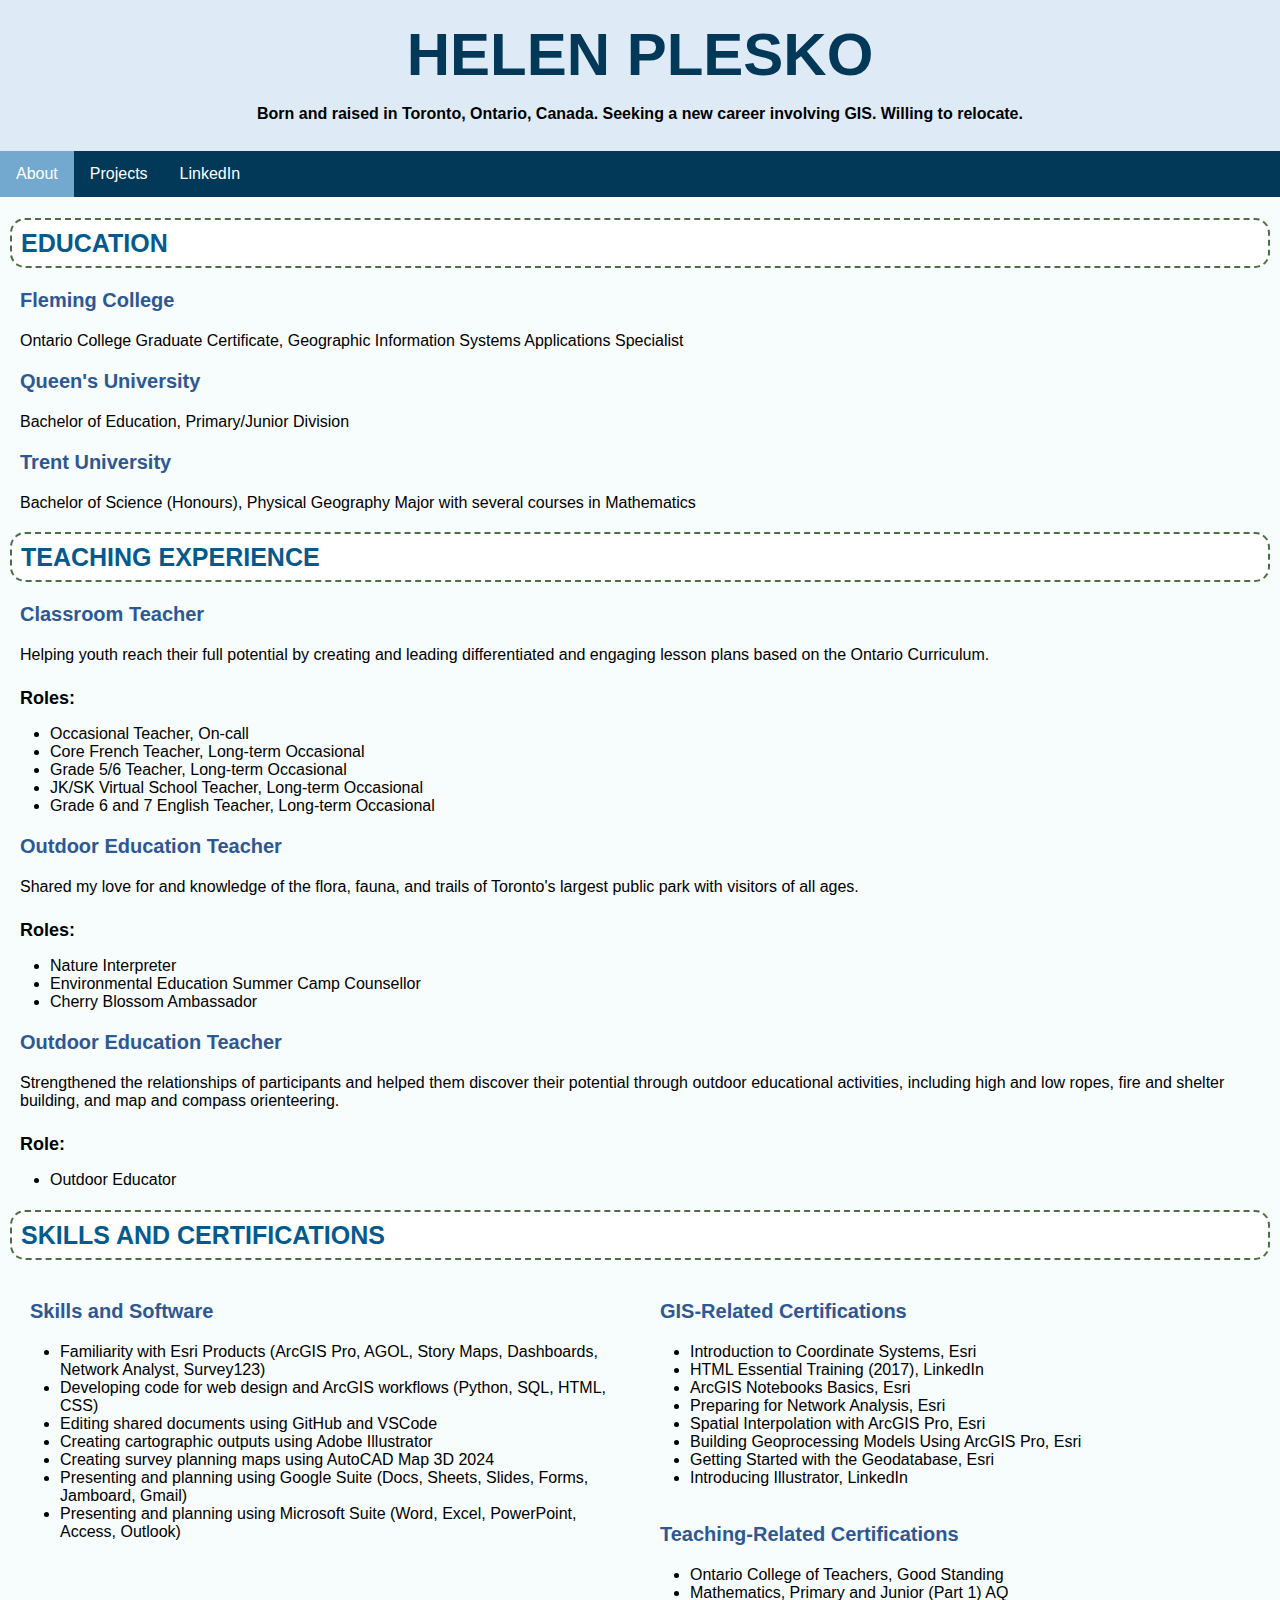
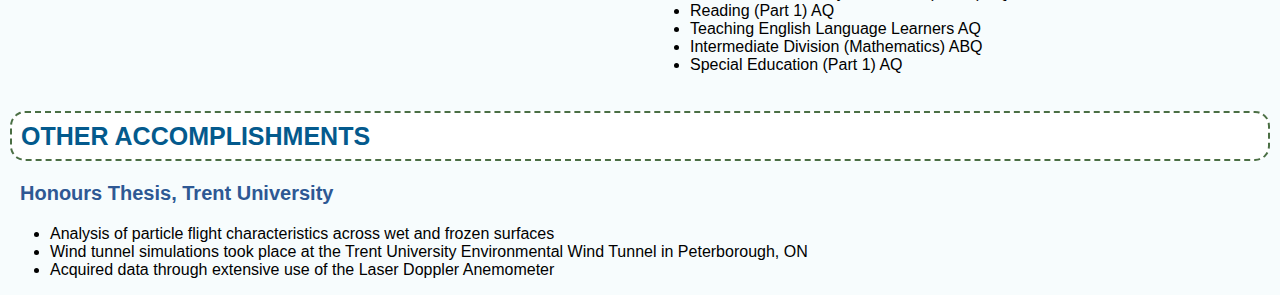
==== commit e62b0d77: "adding navbar" ====
--- a/index.html
+++ b/index.html
@@ -8,6 +8,12 @@
 </head>
 <body>
 
+<!-- Site banner text -->
+<div class="sitebanner">
+	<h1>HELEN PLESKO</h1>
+	<p>Born and raised in Toronto, Ontario, Canada. Seeking a new career involving GIS. Willing to relocate.</p>
+</div>
+
 <!-- MenuOption Begin, inspired by: https://www.w3schools.com/howto/howto_css_fixed_sidebar.asp -->
 <!-- Sidebar with a picture of myself and links to my webpages and external LinkedIn page. -->
 <div class="navbar">
@@ -17,101 +23,96 @@
 </div>
 <!-- MenuOption End, inspired by: https://www.w3schools.com/howto/howto_css_fixed_sidebar.asp -->
 
-<!-- Site banner text -->
-<div class="sitebanner">
-	<h1>HELEN PLESKO</h1>
-	<p>Born and raised in Toronto, Ontario, Canada. Seeking a new career involving GIS. Willing to relocate.</p>
+<div class="maincontent">
+	<!-- Education displayed with headings, what I studied, and a map showing where the institutions are on a static map. -->
+	<!-- Info is displayed in two columns so that they can be shown side by side. -->
+	<h2>EDUCATION</h2>
+			<h3>Fleming College</h3>
+				<p>Ontario College Graduate Certificate, Geographic Information Systems Applications Specialist</p>
+			<h3>Queen's University</h3>
+				<p>Bachelor of Education, Primary/Junior Division</p>
+			<h3>Trent University</h3>
+				<p>Bachelor of Science (Honours), Physical Geography Major with several courses in Mathematics</p>
+
+	<!-- Experiences displayed with headings, what I did there, and roles in unordered lists. -->
+	<h2>TEACHING EXPERIENCE</h2>
+		<!-- Work Experience 1, with role listed as an unordered list -->
+		<h3>Classroom Teacher</h3>
+		<p>Helping youth reach their full potential by creating and leading differentiated and engaging lesson plans based on the Ontario Curriculum.
+		<h4>Roles:</h4>
+			<ul>
+				<li>Occasional Teacher, On-call</li>
+				<li>Core French Teacher, Long-term Occasional</li>
+				<li>Grade 5/6 Teacher, Long-term Occasional</li>
+				<li>JK/SK Virtual School Teacher, Long-term Occasional</li>
+				<li>Grade 6 and 7 English Teacher, Long-term Occasional</li>
+			</ul>
+		<!-- Work Experience 2, with role listed as an unordered list -->
+		<h3>Outdoor Education Teacher</h3>
+		<p>Shared my love for and knowledge of the flora, fauna, and trails of Toronto's largest public park with visitors of all ages.</p>
+		<h4>Roles:</h4>
+			<ul>
+				<li>Nature Interpreter</li>
+				<li>Environmental Education Summer Camp Counsellor</li>
+				<li>Cherry Blossom Ambassador</li>
+			</ul>
+		<!-- Work Experience 3, with role listed as an unordered list -->
+		<h3>Outdoor Education Teacher</h3>
+		<p>Strengthened the relationships of participants and helped them discover their potential through outdoor educational activities, including high and low ropes, fire and shelter building, and map and compass orienteering.</p>
+		<h4>Role:</h4>
+			<ul>
+				<li>Outdoor Educator</li>
+			</ul>
+
+	<!-- Skills and certifications displayed in three equal columns, becomes stacked when page is too small -->
+	<h2>SKILLS AND CERTIFICATIONS</h2>
+	<div class="rowskills">
+		<div class="columnskills">
+			<h3>Skills and Software</h3> 
+				<ul> <!--Unordered list of my skills and software familiarity-->
+					<li>Familiarity with Esri Products (ArcGIS Pro, AGOL, Story Maps, Dashboards, Network Analyst, Survey123)</li>
+					<li>Developing code for web design and ArcGIS workflows (Python, SQL, HTML, CSS)</li>
+					<li>Editing shared documents using GitHub and VSCode</li>
+					<li>Creating cartographic outputs using Adobe Illustrator</li>
+					<li>Creating survey planning maps using AutoCAD Map 3D 2024</li>
+					<li>Presenting and planning using Google Suite (Docs, Sheets, Slides, Forms, Jamboard, Gmail)</li>
+					<li>Presenting and planning using Microsoft Suite (Word, Excel, PowerPoint, Access, Outlook)</li>
+				</ul>
+		</div>
+		<div class="columnskills">
+			<h3>GIS-Related Certifications</h3>
+				<ul> <!--Unordered list of my GIS-related certifications-->
+					<li>Introduction to Coordinate Systems, Esri</li>
+					<li>HTML Essential Training (2017), LinkedIn</li>
+					<li>ArcGIS Notebooks Basics, Esri</li>
+					<li>Preparing for Network Analysis, Esri</li>
+					<li>Spatial Interpolation with ArcGIS Pro, Esri</li>
+					<li>Building Geoprocessing Models Using ArcGIS Pro, Esri</li>
+					<li>Getting Started with the Geodatabase, Esri</li>
+					<li>Introducing Illustrator, LinkedIn</li>
+				</ul>
+		</div>
+		<div class="columnskills">
+			<h3>Teaching-Related Certifications</h3>
+				<ul> <!--Unordered list of my teaching-related certifications-->
+					<li>Ontario College of Teachers, Good Standing</li>
+					<li>Mathematics, Primary and Junior (Part 1) AQ</li>
+					<li>Reading (Part 1) AQ</li>
+					<li>Teaching English Language Learners AQ</li>
+					<li>Intermediate Division (Mathematics) ABQ</li>
+					<li>Special Education (Part 1) AQ</li>
+				</ul>
+		</div>
+	</div>
+
+	<!-- Other accomplishments displayed with headings and unordered list describing accomplishment. -->
+	<h2>OTHER ACCOMPLISHMENTS</h2>
+		<h3>Honours Thesis, Trent University</h3>
+			<ul>
+				<li>Analysis of particle flight characteristics across wet and frozen surfaces</li>
+				<li>Wind tunnel simulations took place at the Trent University Environmental Wind Tunnel in Peterborough, ON</li>
+				<li>Acquired data through extensive use of the Laser Doppler Anemometer</li>
+			</ul>
 </div>
-
-<!-- Education displayed with headings, what I studied, and a map showing where the institutions are on a static map. -->
-<!-- Info is displayed in two columns so that they can be shown side by side. -->
-<h2>EDUCATION</h2>
-		<h3>Fleming College</h3>
-			<p>Ontario College Graduate Certificate, Geographic Information Systems Applications Specialist</p>
-		<h3>Queen's University</h3>
-			<p>Bachelor of Education, Primary/Junior Division</p>
-		<h3>Trent University</h3>
-			<p>Bachelor of Science (Honours), Physical Geography Major with several courses in Mathematics</p>
-
-<!-- Experiences displayed with headings, what I did there, and roles in unordered lists. -->
-<h2>TEACHING EXPERIENCE</h2>
-	<!-- Work Experience 1, with role listed as an unordered list -->
-	<h3>Classroom Teacher</h3>
-	<p>Helping youth reach their full potential by creating and leading differentiated and engaging lesson plans based on the Ontario Curriculum.
-	<h4>Roles:</h4>
-		<ul>
-			<li>Occasional Teacher, On-call</li>
-			<li>Core French Teacher, Long-term Occasional</li>
-			<li>Grade 5/6 Teacher, Long-term Occasional</li>
-			<li>JK/SK Virtual School Teacher, Long-term Occasional</li>
-			<li>Grade 6 and 7 English Teacher, Long-term Occasional</li>
-		</ul>
-	<!-- Work Experience 2, with role listed as an unordered list -->
-	<h3>Outdoor Education Teacher</h3>
-	<p>Shared my love for and knowledge of the flora, fauna, and trails of Toronto's largest public park with visitors of all ages.</p>
-	<h4>Roles:</h4>
-		<ul>
-			<li>Nature Interpreter</li>
-			<li>Environmental Education Summer Camp Counsellor</li>
-			<li>Cherry Blossom Ambassador</li>
-		</ul>
-	<!-- Work Experience 3, with role listed as an unordered list -->
-	<h3>Outdoor Education Teacher</h3>
-	<p>Strengthened the relationships of participants and helped them discover their potential through outdoor educational activities, including high and low ropes, fire and shelter building, and map and compass orienteering.</p>
-	<h4>Role:</h4>
-		<ul>
-			<li>Outdoor Educator</li>
-		</ul>
-
-<!-- Skills and certifications displayed in three equal columns, becomes stacked when page is too small -->
-<h2>SKILLS AND CERTIFICATIONS</h2>
-<div class="rowskills">
-	<div class="columnskills">
-		<h3>Skills and Software</h3> 
-			<ul> <!--Unordered list of my skills and software familiarity-->
-				<li>Familiarity with Esri Products (ArcGIS Pro, AGOL, Story Maps, Dashboards, Network Analyst, Survey123)</li>
-				<li>Developing code for web design and ArcGIS workflows (Python, SQL, HTML, CSS)</li>
-				<li>Editing shared documents using GitHub and VSCode</li>
-				<li>Creating cartographic outputs using Adobe Illustrator</li>
-				<li>Creating survey planning maps using AutoCAD Map 3D 2024</li>
-				<li>Presenting and planning using Google Suite (Docs, Sheets, Slides, Forms, Jamboard, Gmail)</li>
-				<li>Presenting and planning using Microsoft Suite (Word, Excel, PowerPoint, Access, Outlook)</li>
-			</ul>
-	</div>
-	<div class="columnskills">
-		<h3>GIS-Related Certifications</h3>
-			<ul> <!--Unordered list of my GIS-related certifications-->
-				<li>Introduction to Coordinate Systems, Esri</li>
-				<li>HTML Essential Training (2017), LinkedIn</li>
-				<li>ArcGIS Notebooks Basics, Esri</li>
-				<li>Preparing for Network Analysis, Esri</li>
-				<li>Spatial Interpolation with ArcGIS Pro, Esri</li>
-				<li>Building Geoprocessing Models Using ArcGIS Pro, Esri</li>
-				<li>Getting Started with the Geodatabase, Esri</li>
-				<li>Introducing Illustrator, LinkedIn</li>
-			</ul>
-	</div>
-	<div class="columnskills">
-		<h3>Teaching-Related Certifications</h3>
-			<ul> <!--Unordered list of my teaching-related certifications-->
-				<li>Ontario College of Teachers, Good Standing</li>
-				<li>Mathematics, Primary and Junior (Part 1) AQ</li>
-				<li>Reading (Part 1) AQ</li>
-				<li>Teaching English Language Learners AQ</li>
-				<li>Intermediate Division (Mathematics) ABQ</li>
-				<li>Special Education (Part 1) AQ</li>
-			</ul>
-	</div>
-</div>
-
-<!-- Other accomplishments displayed with headings and unordered list describing accomplishment. -->
-<h2>OTHER ACCOMPLISHMENTS</h2>
-	<h3>Honours Thesis, Trent University</h3>
-		<ul>
-			<li>Analysis of particle flight characteristics across wet and frozen surfaces</li>
-			<li>Wind tunnel simulations took place at the Trent University Environmental Wind Tunnel in Peterborough, ON</li>
-			<li>Acquired data through extensive use of the Laser Doppler Anemometer</li>
-		</ul>
-
 </body>
 </html>
--- a/mystyle.css
+++ b/mystyle.css
@@ -2,7 +2,11 @@
 body {
 	background-color: #f7fcfd;
 	font-family: helvetica, arial, sans-serif;
-	margin: 0px 0px 0px 180px;
+	margin: 0px;
+}
+
+.maincontent {
+	margin: 10px;
 }
 
 /* Border box for whole page */
@@ -10,57 +14,10 @@
 	box-sizing: border-box;
 }
 
-/* MenuOption Begin, inspired by https://www.w3schools.com/howto/howto_css_fixed_sidebar.asp */
-/* Customization of side navigation bar 
-.leftmenu {
-	background-color: #ece2f0;
-	height: 100%;
-	width: 180px;
-	position: fixed;
-	top: 0;
-	left: 0;
-	padding-top: 10px;
-}
-/* Customization of the text in the side navigation bar 
-.leftmenu a {
-	color: #014636;
-	font-weight: bold;
-	font-size: 25px;
-	font-family: helvetica, arial, sans-serif;
-	padding: 10px 6px 4px 16px;
-	text-decoration: none;
-	display: block;
-}
-/* Customization of the side navigation bar text when mouse hovers over them 
-.leftmenu a:hover {
-	color: #08519c;
-	font-weight: lighter;
-	font-size: 30px;
-}
-/* ResponsiveOption Begin, inspired by https://www.w3schools.com/howto/tryit.asp?filename=tryhow_css_sidebar_responsive */
-/* When the screen size is too small, my photo and the side navigation bar links move to the top of the page. 
-@media screen and (max-width: 800px) {
-	.leftmenu {
-		width: 100%;
-		height: auto;
-		position: relative;
-	}
-	.leftmenu a {
-		float: left;
-	}
-	body {
-		margin-left: 0px; /* margin is removed from the body 
-	}
-}
-/* ResponsiveOption End, inspired by https://www.w3schools.com/howto/tryit.asp?filename=tryhow_css_sidebar_responsive */
-/* MenuOption End, inspired by https://www.w3schools.com/howto/howto_css_fixed_sidebar.asp */
-
-
-
 /* Customization of the navigation bar */
 .navbar {
 	overflow: hidden;
-	background-color: var(--navbar-color);
+	background-color: #023858;
 	transition: .3s ease-in-out;
 }
 
@@ -77,13 +34,13 @@
 
 /* Selects active class for current page */
 .active {
-	background-color: #637e77;
+	background-color: #74a9cf;
 	color: white;
 }
 
 /* Customization of the navigation bar links when mouse hovers over them */
 .navbar a:hover {
-	background-color: #7ea69c;
+	background-color: #a6bddb;
 	transition: 0.3s;
 }
 
@@ -164,7 +121,7 @@
 	text-align: center;
 	padding-top: 5px;
 	padding-bottom: 12px;
-	background: #ebd8ea;
+	background: #deebf7;
 }
 /* Customization of site banner paragraph text */
 .sitebanner p {
@@ -178,7 +135,7 @@
 }
 /* Customization of Header 1 */
 h1 {
-	color: #014636;
+	color: #023858;
 	text-align: center;
 	font-weight: bold;
 	font-size: 60px;
@@ -190,7 +147,7 @@
 /* Customization of Header 2 */
 /* h2, inspired by Shawn Morgan, https://fleming.desire2learn.com/d2l/home */
 h2 {
-	color: #4B6F44;
+	color: #045a8d;
 	text-align: left;
 	font-weight: bold;
 	font-size: 25px;
@@ -218,7 +175,7 @@
 /* Customization of projects Header 3 text*/
 /* .projects h3, inspired by Shawn Morgan, https://fleming.desire2learn.com/d2l/home */
 .projects h3 {
-	color: #2E5894;
+	color: #0570b0;
 	text-align: center;
 	font-weight: bold;
 	font-size: 20px;
@@ -316,43 +273,3 @@
 	margin-left: auto;
 	margin-right: auto;
 }
-
-
-/* TableOption Begin, inspired by https://www.w3schools.com/css/tryit.asp?filename=trycss_table_fancy */
-/* Colours inspired by https://colorbrewer2.org/#type=sequential&scheme=Blues&n=9 */
-/* Customization of whole table */
-#flemingcourses {
-	font-family: helvetica, arial, sans-serif;
-	width: auto;
-	padding-left: 5px;
-	padding-right: 5px;
-}
-/* Customization of table content */
-#flemingcourses td {
-	border: 1px;
-	padding: 10px;
-	border-radius: 15px;
-	text-align: center;
-	font-size: 16px;
-}
-/* Make the odd table rows a certain colour */
-#flemingcourses tr:nth-child(odd){
-	background-color: #deebf7;
-}
-/* Make the even table rows a certain colour */
-#flemingcourses tr:nth-child(even){
-	background-color: #c6dbef;
-}
-/* Make the text in the even columns aligned left */
-#flemingcourses td:nth-child(even), th:nth-child(even){
-	text-align: left;
-}
-/* Customization of table headings */
-#flemingcourses th {
-	padding: 14px;
-	background-color: #08519c;
-	color: white;
-	border-radius: 15px;
-	font-size: 17px;
-}
-/* TableOption End, inspired by https://www.w3schools.com/css/tryit.asp?filename=trycss_table_fancy */
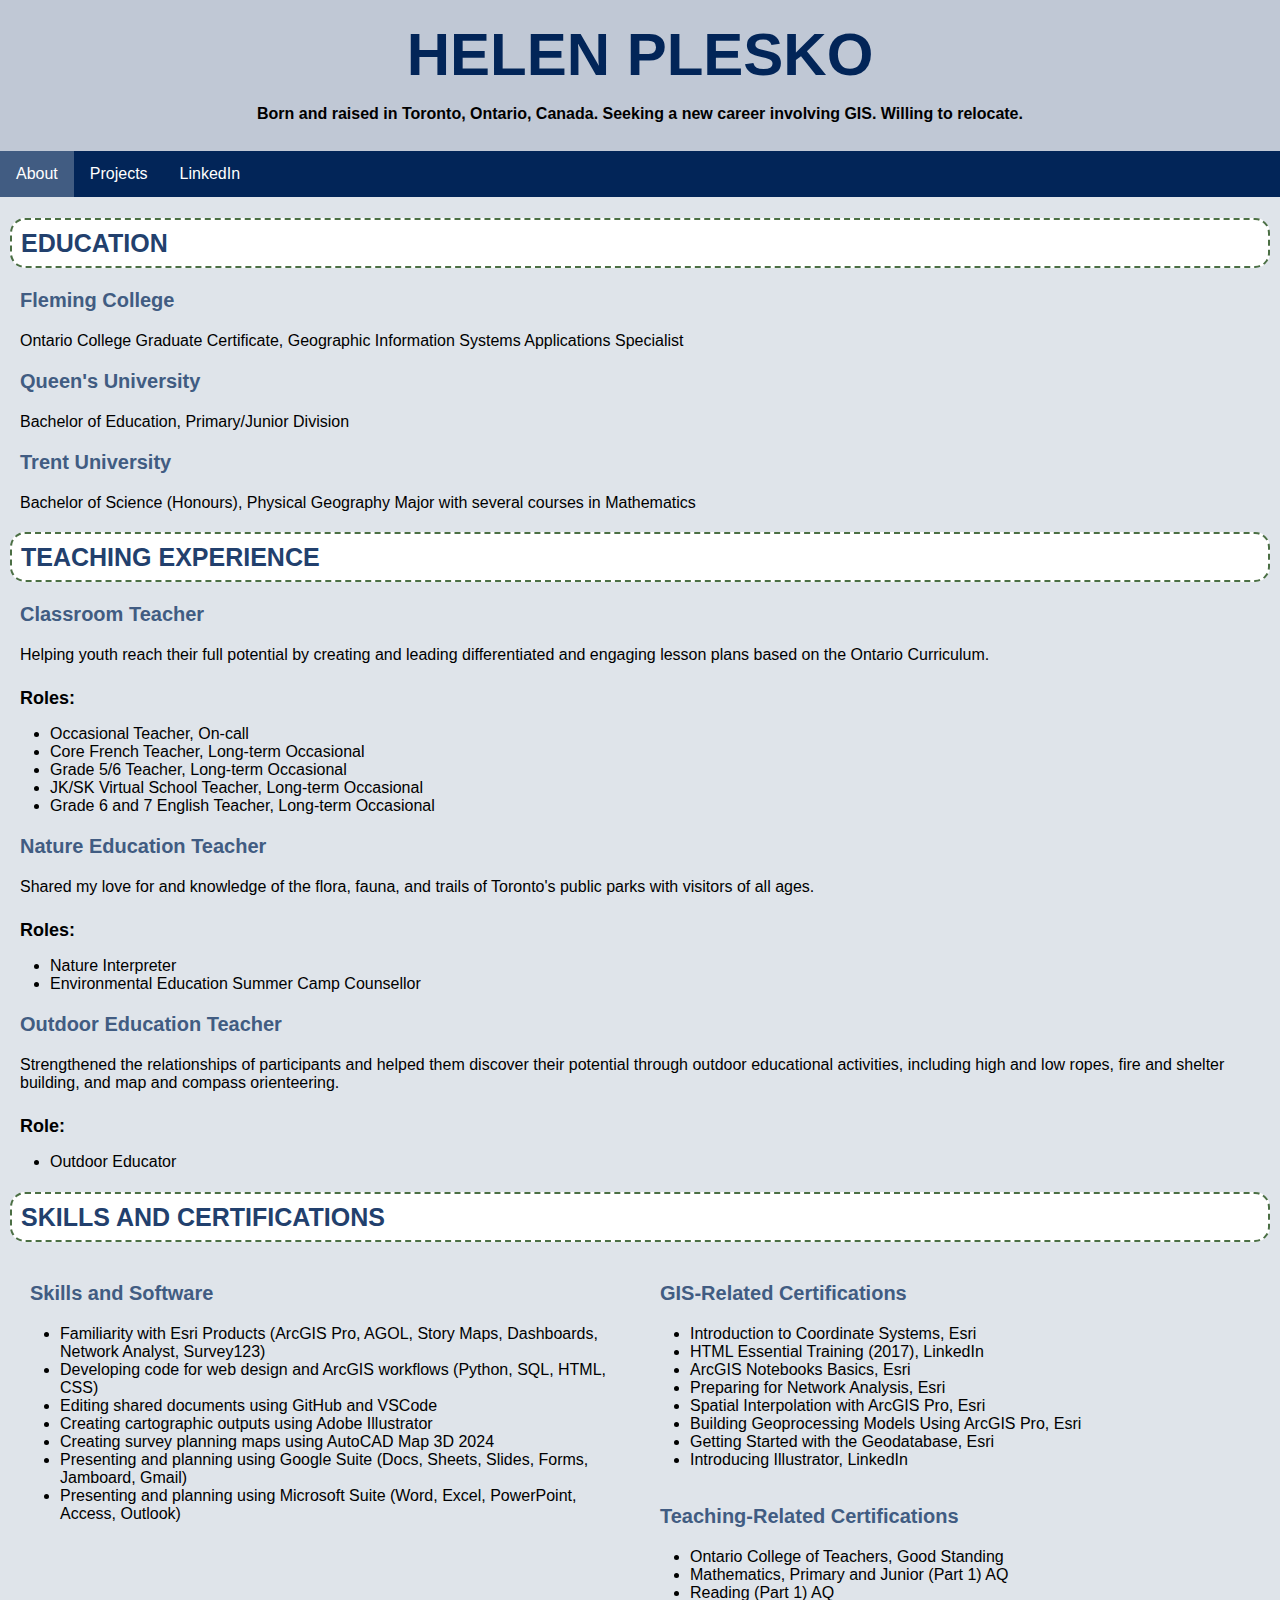
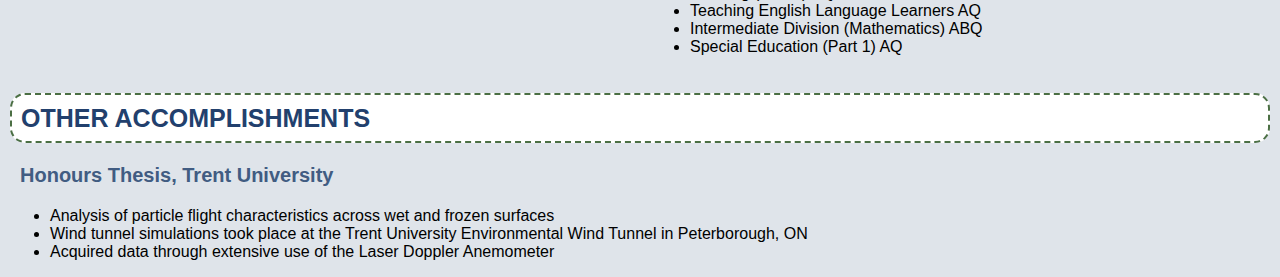
==== commit 3e77afe8: "changing colors" ====
--- a/index.html
+++ b/index.html
@@ -5,6 +5,8 @@
 	<meta name="viewport" content="width=device-width, initial-scale=1">
 	<!-- External link to stylesheet -->
 	<link rel="stylesheet" href="mystyle.css">
+	<!-- External link to font awesome icons -->
+	<link rel="stylesheet" href="https://cdnjs.cloudflare.com/ajax/libs/font-awesome/5.15.3/css/all.min.css">
 </head>
 <body>
 
@@ -48,13 +50,12 @@
 				<li>Grade 6 and 7 English Teacher, Long-term Occasional</li>
 			</ul>
 		<!-- Work Experience 2, with role listed as an unordered list -->
-		<h3>Outdoor Education Teacher</h3>
-		<p>Shared my love for and knowledge of the flora, fauna, and trails of Toronto's largest public park with visitors of all ages.</p>
+		<h3>Nature Education Teacher</h3>
+		<p>Shared my love for and knowledge of the flora, fauna, and trails of Toronto's public parks with visitors of all ages.</p>
 		<h4>Roles:</h4>
 			<ul>
 				<li>Nature Interpreter</li>
 				<li>Environmental Education Summer Camp Counsellor</li>
-				<li>Cherry Blossom Ambassador</li>
 			</ul>
 		<!-- Work Experience 3, with role listed as an unordered list -->
 		<h3>Outdoor Education Teacher</h3>
--- a/mystyle.css
+++ b/mystyle.css
@@ -1,6 +1,6 @@
 /* Background, font family, and margin of body of document */
 body {
-	background-color: #f7fcfd;
+	background-color: #DFE4EA;
 	font-family: helvetica, arial, sans-serif;
 	margin: 0px;
 }
@@ -17,7 +17,7 @@
 /* Customization of the navigation bar */
 .navbar {
 	overflow: hidden;
-	background-color: #023858;
+	background-color: #022558;
 	transition: .3s ease-in-out;
 }
 
@@ -34,13 +34,13 @@
 
 /* Selects active class for current page */
 .active {
-	background-color: #74a9cf;
+	background-color: #415C82;
 	color: white;
 }
 
 /* Customization of the navigation bar links when mouse hovers over them */
 .navbar a:hover {
-	background-color: #a6bddb;
+	background-color: #8192AC;
 	transition: 0.3s;
 }
 
@@ -112,16 +112,12 @@
 	.change .bar3 {transform: translate(0, -11px) rotate(45deg);}
 }
 
-
-
-
-
 /* Customization of site banner */
 .sitebanner {
 	text-align: center;
 	padding-top: 5px;
 	padding-bottom: 12px;
-	background: #deebf7;
+	background: #C0C8D5;
 }
 /* Customization of site banner paragraph text */
 .sitebanner p {
@@ -135,7 +131,7 @@
 }
 /* Customization of Header 1 */
 h1 {
-	color: #023858;
+	color: #022558;
 	text-align: center;
 	font-weight: bold;
 	font-size: 60px;
@@ -147,7 +143,7 @@
 /* Customization of Header 2 */
 /* h2, inspired by Shawn Morgan, https://fleming.desire2learn.com/d2l/home */
 h2 {
-	color: #045a8d;
+	color: #22406D;
 	text-align: left;
 	font-weight: bold;
 	font-size: 25px;
@@ -163,7 +159,7 @@
 
 /* Customization of Header 3 */
 h3 {
-	color: #2E5894;
+	color: #415C82;
 	text-align: left;
 	font-weight: bold;
 	font-size: 20px;
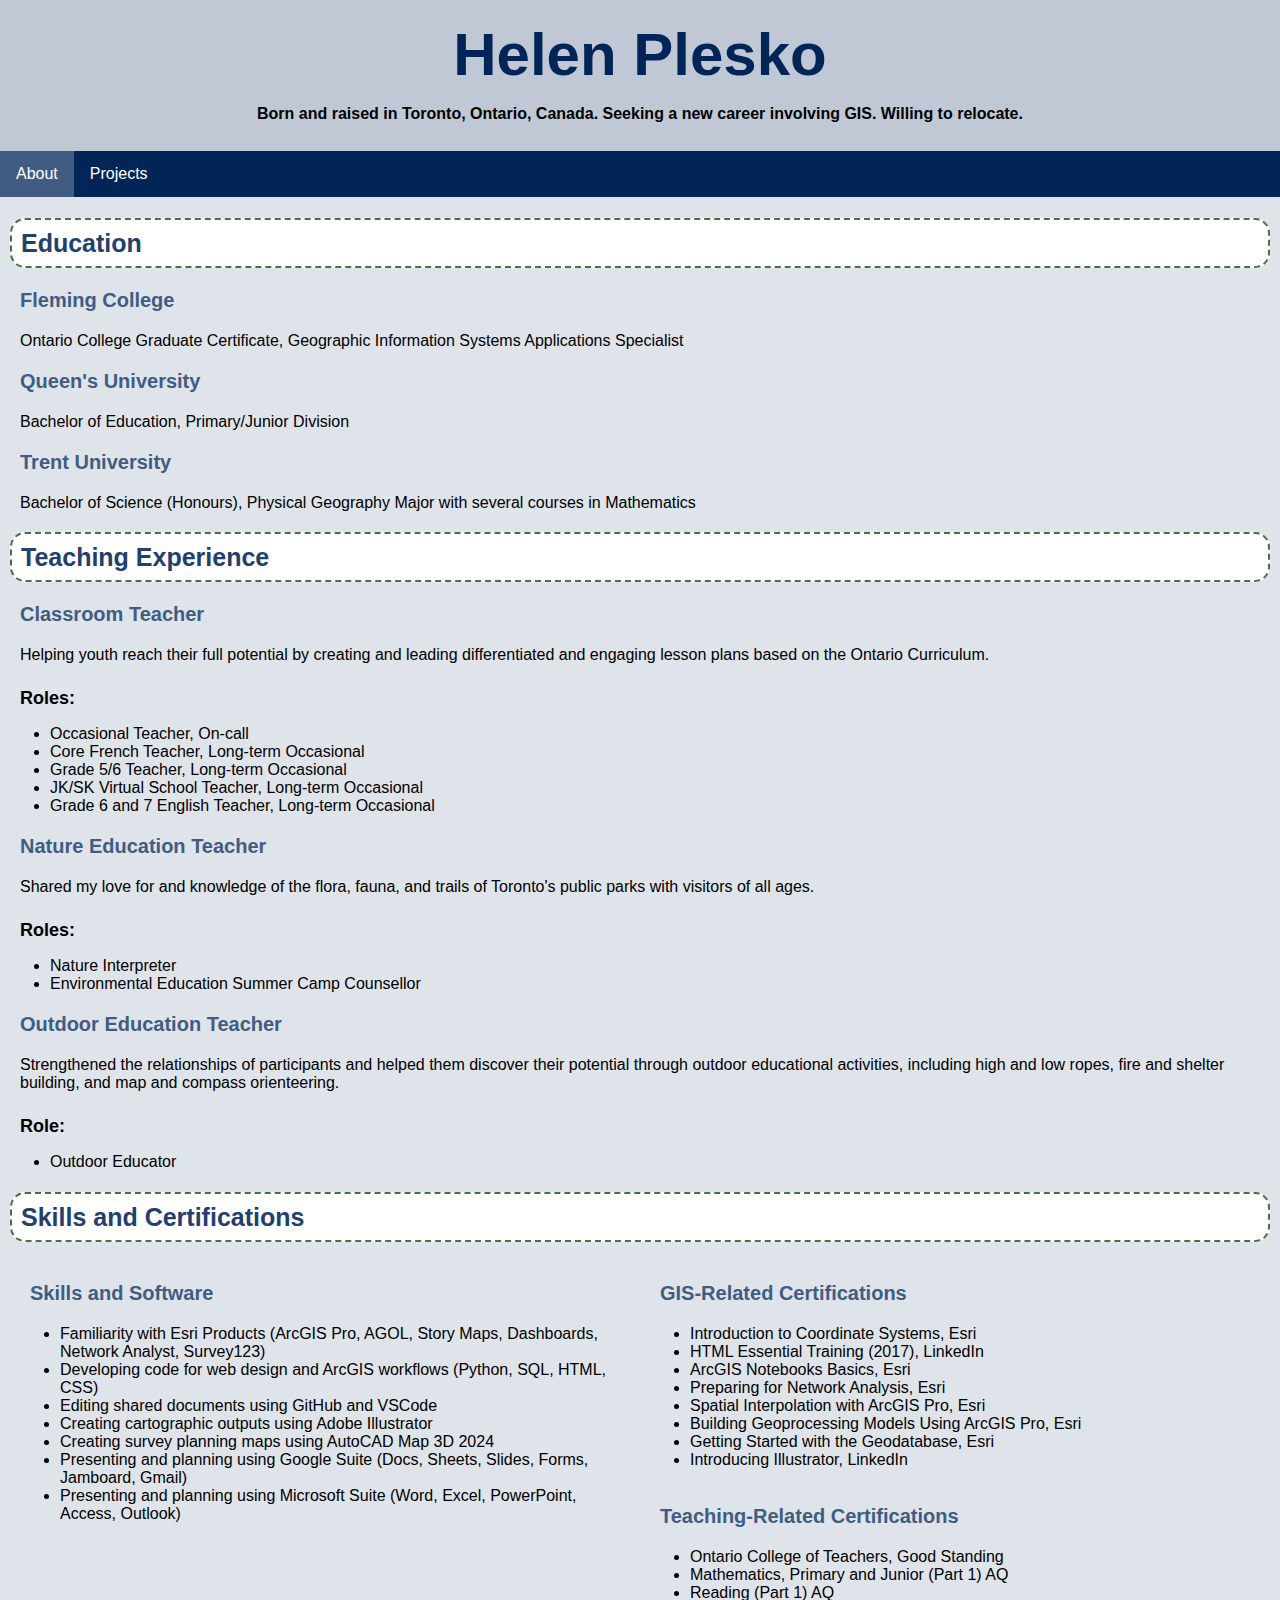
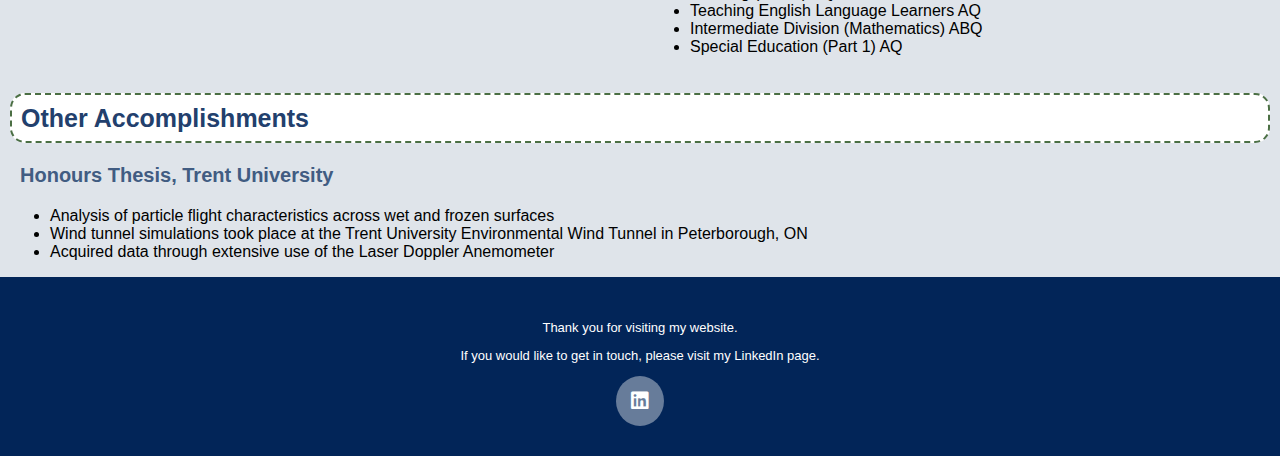
==== commit 2de3e16c: "projects page edits" ====
--- a/index.html
+++ b/index.html
@@ -1,5 +1,6 @@
 <!DOCTYPE html>
 <html lang="en">
+
 <head>
 	<title>Helen Plesko</title>
 	<meta name="viewport" content="width=device-width, initial-scale=1">
@@ -8,27 +9,27 @@
 	<!-- External link to font awesome icons -->
 	<link rel="stylesheet" href="https://cdnjs.cloudflare.com/ajax/libs/font-awesome/5.15.3/css/all.min.css">
 </head>
+
+
 <body>
 
 <!-- Site banner text -->
 <div class="sitebanner">
-	<h1>HELEN PLESKO</h1>
+	<h1>Helen Plesko</h1>
 	<p>Born and raised in Toronto, Ontario, Canada. Seeking a new career involving GIS. Willing to relocate.</p>
 </div>
 
-<!-- MenuOption Begin, inspired by: https://www.w3schools.com/howto/howto_css_fixed_sidebar.asp -->
-<!-- Sidebar with a picture of myself and links to my webpages and external LinkedIn page. -->
+
+<!-- NavBar, inspired by: https://www.w3schools.com/howto/howto_css_fixed_sidebar.asp -->
 <div class="navbar">
 	<a href="index.html" class="active">About</a>
 	<a href="projects.html">Projects</a>
-	<a href="https://www.linkedin.com/in/helenplesko/" target="_blank">LinkedIn</a>
 </div>
-<!-- MenuOption End, inspired by: https://www.w3schools.com/howto/howto_css_fixed_sidebar.asp -->
+
 
 <div class="maincontent">
-	<!-- Education displayed with headings, what I studied, and a map showing where the institutions are on a static map. -->
-	<!-- Info is displayed in two columns so that they can be shown side by side. -->
-	<h2>EDUCATION</h2>
+
+	<h2>Education</h2>
 			<h3>Fleming College</h3>
 				<p>Ontario College Graduate Certificate, Geographic Information Systems Applications Specialist</p>
 			<h3>Queen's University</h3>
@@ -36,8 +37,7 @@
 			<h3>Trent University</h3>
 				<p>Bachelor of Science (Honours), Physical Geography Major with several courses in Mathematics</p>
 
-	<!-- Experiences displayed with headings, what I did there, and roles in unordered lists. -->
-	<h2>TEACHING EXPERIENCE</h2>
+	<h2>Teaching Experience</h2>
 		<!-- Work Experience 1, with role listed as an unordered list -->
 		<h3>Classroom Teacher</h3>
 		<p>Helping youth reach their full potential by creating and leading differentiated and engaging lesson plans based on the Ontario Curriculum.
@@ -66,11 +66,11 @@
 			</ul>
 
 	<!-- Skills and certifications displayed in three equal columns, becomes stacked when page is too small -->
-	<h2>SKILLS AND CERTIFICATIONS</h2>
+	<h2>Skills and Certifications</h2>
 	<div class="rowskills">
 		<div class="columnskills">
 			<h3>Skills and Software</h3> 
-				<ul> <!--Unordered list of my skills and software familiarity-->
+				<ul> <!-- Unordered list of my skills and software familiarity-->
 					<li>Familiarity with Esri Products (ArcGIS Pro, AGOL, Story Maps, Dashboards, Network Analyst, Survey123)</li>
 					<li>Developing code for web design and ArcGIS workflows (Python, SQL, HTML, CSS)</li>
 					<li>Editing shared documents using GitHub and VSCode</li>
@@ -82,7 +82,7 @@
 		</div>
 		<div class="columnskills">
 			<h3>GIS-Related Certifications</h3>
-				<ul> <!--Unordered list of my GIS-related certifications-->
+				<ul> <!-- Unordered list of my GIS-related certifications-->
 					<li>Introduction to Coordinate Systems, Esri</li>
 					<li>HTML Essential Training (2017), LinkedIn</li>
 					<li>ArcGIS Notebooks Basics, Esri</li>
@@ -95,7 +95,7 @@
 		</div>
 		<div class="columnskills">
 			<h3>Teaching-Related Certifications</h3>
-				<ul> <!--Unordered list of my teaching-related certifications-->
+				<ul> <!-- Unordered list of my teaching-related certifications-->
 					<li>Ontario College of Teachers, Good Standing</li>
 					<li>Mathematics, Primary and Junior (Part 1) AQ</li>
 					<li>Reading (Part 1) AQ</li>
@@ -107,7 +107,7 @@
 	</div>
 
 	<!-- Other accomplishments displayed with headings and unordered list describing accomplishment. -->
-	<h2>OTHER ACCOMPLISHMENTS</h2>
+	<h2>Other Accomplishments</h2>
 		<h3>Honours Thesis, Trent University</h3>
 			<ul>
 				<li>Analysis of particle flight characteristics across wet and frozen surfaces</li>
@@ -115,5 +115,17 @@
 				<li>Acquired data through extensive use of the Laser Doppler Anemometer</li>
 			</ul>
 </div>
+
+
+<footer>
+	<div class="footertext">
+		<p>Thank you for visiting my website.</p>
+		<p>If you would like to get in touch, please visit my LinkedIn page.</p>
+	</div>
+	<div class="centericon">
+		<a href="https://www.linkedin.com/in/helenplesko/" class="fab fa-linkedin" title="Link to LinkedIn page" target="_blank"></a>
+	</div>
+</footer>
+
 </body>
 </html>
--- a/mystyle.css
+++ b/mystyle.css
@@ -42,74 +42,6 @@
 .navbar a:hover {
 	background-color: #8192AC;
 	transition: 0.3s;
-}
-
-/* Key frames animation webkit for older versions of chrome and safari */
-@-webkit-keyframes fadeInFromNone {
-    0% {opacity: 0}
-    1% {opacity: 0}
-    100% {opacity: 1}
-}
-/* Key frames animation for internet explorer */
-@keyframes fadeInFromNoneIE {
-    0% {opacity: 0}
-    1% {opacity: 0}
-	100% {opacity: 1}
-}
-/* Key frames animation for modern browsers that follow standard CSS specifications */
-@keyframes fadeInFromNone {
-    0% {opacity: 0}
-    1% {opacity: 0}
-    100% {opacity: 1}
-}
-
-/* Responsive Design for the navigation bar, heighter max with threshold to prevent stacking */
-@media screen and (max-width: 925px) {
-	/* Selects navbar links and the drop btn class in dropdown class */
-	.navbar a {
-		display: none;
-	}
-	
-	/* Selects all elements in the navbar and responsive class */
-	.navbar.responsive {
-		position: relative;
-	}
-	
-	/* Selects links in both navbar and responsive class */
-	.navbar.responsive a {
-		float: none;
-		display: block;
-	  	text-align: left;
-	}
-	
-	/* Selects dropdown in the navbar and responsive class */
-	.navbar.responsive {
-		float: none;
-	}
-    	
-	/* Selects hamburger class (menu icon) */
-	.hamburger {
-		cursor: pointer;
-		float: right;
-		transition: ease-in-out.3s;
-		position: relative;
-		padding-right: 5px;
-		display: block;
-	}
-	
-	/* CSS for the 3 bars, adding a transition effect as well so when the animation is run there is a smooth transition */
-	.bar1, .bar2, .bar3 {
-		width: 35px;
-		height: 5px;
-		background-color: white;
-		margin: 6px 0;
-		transition: 0.3s;
-	}
-	
-	/* Animation, where bars 1 and 3 will move to a 45 degree angle and the middle bar will disappear */
-	.change .bar1 {transform: translate(0, 11px) rotate(-45deg);}
-	.change .bar2 {opacity: 0;}
-	.change .bar3 {transform: translate(0, -11px) rotate(45deg);}
 }
 
 /* Customization of site banner */
@@ -240,7 +172,58 @@
 /* Responsive Three Column Layout for About Page End */
 
 
-/* Responsive Two Column Layout for Projects Page Begin, inspired by https://www.w3schools.com/howto/tryit.asp?filename=tryhow_css_two_columns_responsive */
+/* Responsive Two Column Layout for Projects Page, inspired by https://www.w3schools.com/howto/tryit.asp?filename=tryhow_css_two_columns_responsive */
+/* Text over images, inspired by https://www.w3schools.com/howto/howto_css_image_overlay.asp */
+/* Container to hold projects */
+.projectcontainer {
+	position: relative;
+	width: 100%;
+}
+
+/* Customization of project image, center to column, change opacity when user hovers over it */
+.projectimage {
+	opacity: 1;
+	display: block;
+	transition: .6s ease-in-out;
+	backface-visibility: hidden;
+	margin-left: auto;
+	margin-right: auto;
+}
+
+/* Customization project image text box that displays text in the middle of the project image */
+.projectmiddle {
+	transition: .6s ease-in-out;
+	opacity: 0;
+	position: absolute;
+	top: 50%;
+	left: 50%;
+	transform: translate(-50%, -50%);
+	-ms-transform: translate(-50%, -50%);
+}
+
+/* Customization of project image opacity when hovered over it */
+.projectcontainer:hover .projectimage {
+	opacity: 0.4;
+}
+
+/* Customization of project text box opacity when hovered over the project image */
+.projectcontainer:hover .projectmiddle {
+	opacity: 1;
+}
+
+/* Customization of text about the project that appears when hovered over the image */
+.projecttext p {
+	background-color: #415C82;
+	color: #FFF;
+	font-weight: normal;
+	font-size: 16px;
+	font-family: helvetica, arial, sans-serif;
+	padding: 16px 32px;
+	border-radius: 6px;
+	text-align: center;
+}
+
+/* Responsive Two Column Layout for Projects Page Begin */
 /* Create two even columns */
 .columnprojects {
 	float: left;
@@ -248,11 +231,14 @@
 	padding-left: 10px;
 	padding-right: 10px;
 }
+
 /* Clear floats after columns to allow page to continue flow of other content */
 .rowprojects:after {
 	content: "";
 	display: table;
 	clear: both;
+	padding-bottom: 25px;
+	margin-bottom: 6px;
 }
 /* Display projects in one column if page size is too small */
 @media screen and (max-width: 1500px) {
@@ -269,3 +255,60 @@
 	margin-left: auto;
 	margin-right: auto;
 }
+
+
+/* Customization of footer background */
+footer {
+	position: static;
+	background-color: #022558;
+	padding-top: 30px;
+	padding-bottom: 30px;
+}
+
+/* Customization of footer p element */
+.footertext p {
+	color: #FFF;
+	text-align: center;
+	font-weight: normal;
+	font-size: 13px;
+	font-family: helvetica, arial, sans-serif;
+}
+
+/* Customization of footer address info */
+address {
+	color: #cfcfcf;
+	text-align: center;
+	font-weight: normal;
+	font-size: 13px;
+	font-family: helvetica, arial, sans-serif;
+	margin-left: 10%;
+	margin-right: 10%;
+}
+
+/* Customization of all footer social media icons */
+.fab {
+	padding: 15px;
+	font-size: 20px;
+	text-align: center;
+	text-decoration: none;
+	border-radius: 50%;
+	transition: .3s ease-in-out;
+}
+
+/* Customization of footer social media icon hover - makes icon semi-transparent when user hovers over it */
+.fab:hover {
+    opacity: 0.5;
+}
+
+/* Customization of footer LinkedIn icon */
+.fa-linkedin {
+	background: #677C9A;
+	color: #FFF;
+}
+
+/* Centers the icon on the webpage */
+.centericon {
+	display: flex;
+    column-gap: 10px;
+    justify-content: center;
+}